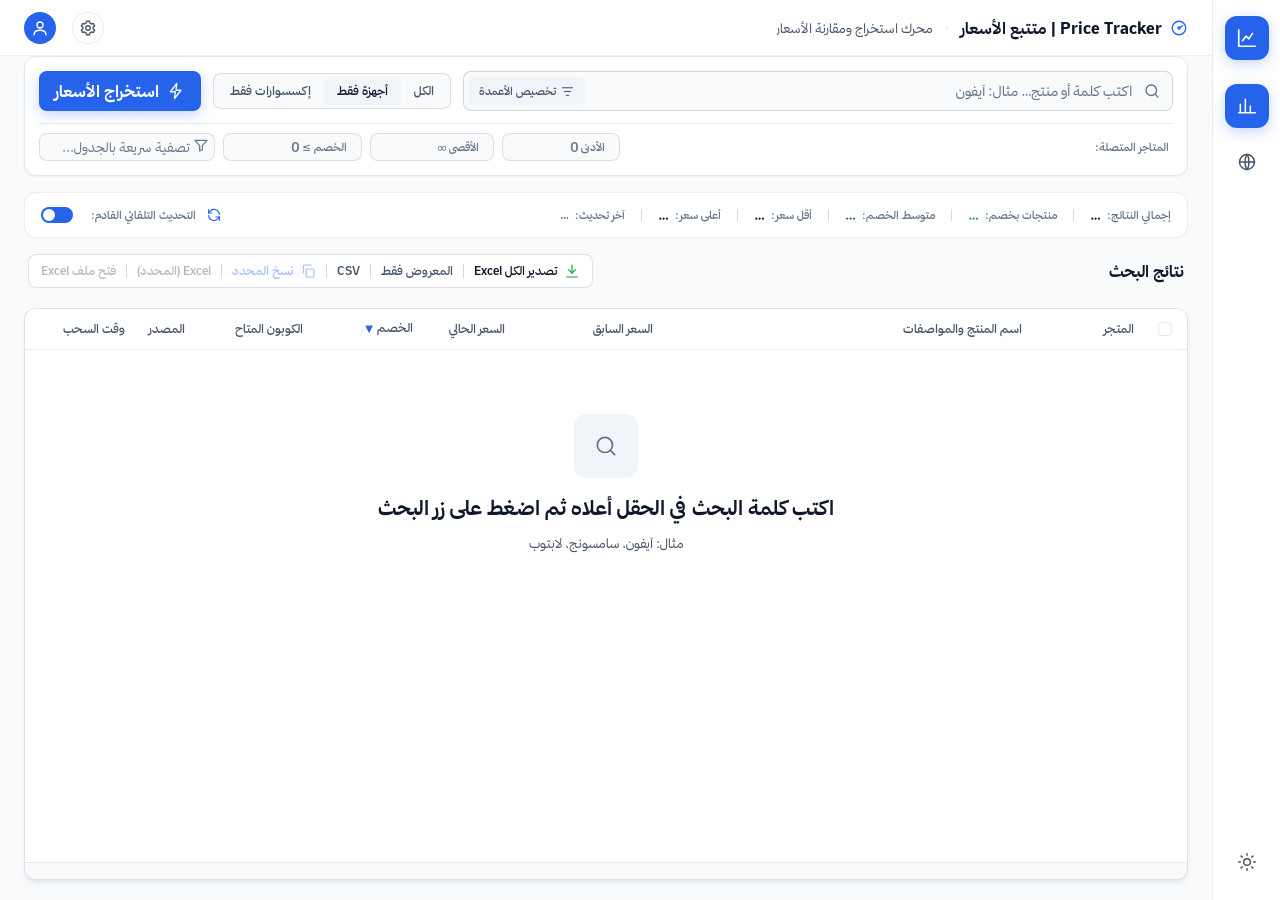
==== ui/index.html @ 2bbfc393 "Move theme toggle to rail bottom, show current theme icon" ====
<!DOCTYPE html>
<html lang="ar" dir="rtl" data-theme="light">
<head>
<meta charset="utf-8">
<meta name="viewport" content="width=device-width, initial-scale=1">
<title>متتبع الأسعار</title>
<link rel="stylesheet" href="fonts.css">
<link rel="stylesheet" href="styles.css">
<link rel="stylesheet" href="animations.css">
<script>
/* Pre-paint theme: the saved choice lands before the first frame so the
   window never flashes the other theme on launch. */
try {
  var t = localStorage.getItem("pt-theme");
  if (t === "dark" || t === "light")
    document.documentElement.setAttribute("data-theme", t);
  var a = localStorage.getItem("pt-appearance");
  if (a) document.documentElement.setAttribute("data-appearance", a);
  var fs = localStorage.getItem("pt-font-scale");
  if (fs) document.documentElement.setAttribute("data-font-scale", fs);
} catch (e) {}
</script>
</head>
<body>
<div id="app">

  <!-- ===================================================================
       Aside rail — w-[68px] fixed right, mirrors the reference shell
       =================================================================== -->
  <aside id="rail" aria-label="التنقل">
    <div class="rail-top">
      <div class="rail-logo" title="متتبع الأسعار">
        <svg viewBox="0 0 24 24" fill="none" stroke="currentColor" stroke-width="1.8" stroke-linecap="round" stroke-linejoin="round"><path d="M3 3v18h18"/><path d="M7 15l4-5 3 3 4-6"/></svg>
      </div>
      <nav class="rail-nav">
        <button class="rail-btn hover-pop active" data-page="search" title="جدول الأسعار المباشر" aria-label="جدول الأسعار المباشر">
          <svg viewBox="0 0 24 24" fill="none" stroke="currentColor" stroke-width="1.8" stroke-linecap="round"><path d="M4 20V10M10 20V4M16 20v-8M22 20H2"/></svg>
        </button>
        <button class="rail-btn hover-pop" data-page="sites" title="مصادر البيانات" aria-label="مصادر البيانات">
          <svg viewBox="0 0 24 24" fill="none" stroke="currentColor" stroke-width="1.8" stroke-linecap="round" stroke-linejoin="round"><circle cx="12" cy="12" r="9"/><path d="M3 12h18M12 3c3 3.5 3 14.5 0 18M12 3c-3 3.5-3 14.5 0 18"/></svg>
        </button>
      </nav>
    </div>
    <div class="rail-bottom">
      <button id="updateRailBtn" class="rail-btn rail-update hidden" title="في نسخة جديدة، اضغط للتحديث" aria-label="تحديث البرنامج">
        <svg viewBox="0 0 24 24" fill="none" stroke="currentColor" stroke-width="1.8" stroke-linecap="round" stroke-linejoin="round"><path d="M21 12a9 9 0 1 1-2.64-6.36"/><path d="M21 3v6h-6"/></svg>
        <span class="rail-update-dot" aria-hidden="true"></span>
      </button>
      <button id="themeBtn" class="rail-btn" title="التبديل إلى الوضع الداكن" aria-label="تبديل المظهر">
        <svg id="themeIconMoon" class="hidden" viewBox="0 0 24 24" fill="none" stroke="currentColor" stroke-width="1.8" stroke-linecap="round" stroke-linejoin="round"><path d="M21 12.8A9 9 0 1 1 11.2 3a7 7 0 0 0 9.8 9.8z"/></svg>
        <svg id="themeIconSun" viewBox="0 0 24 24" fill="none" stroke="currentColor" stroke-width="1.8" stroke-linecap="round"><circle cx="12" cy="12" r="4"/><path d="M12 2v2M12 20v2M4.9 4.9l1.4 1.4M17.7 17.7l1.4 1.4M2 12h2M20 12h2M4.9 19.1l1.4-1.4M17.7 6.3l1.4-1.4"/></svg>
      </button>
    </div>
  </aside>

  <div id="center">

    <!-- =================================================================
         Fixed header — h-14, brand left, engine pill + avatar right
         ================================================================= -->
    <header id="topbar">
      <div class="brand">
        <div class="brand-txt">
          <svg viewBox="0 0 24 24" fill="none" stroke="currentColor" stroke-width="1.8" stroke-linecap="round" stroke-linejoin="round"><circle cx="12" cy="12" r="9"/><path d="M12 12l5-3"/><circle cx="12" cy="12" r="1.5"/></svg>
          <strong>Price Tracker | متتبع الأسعار</strong>
        </div>
        <span class="brand-sep">•</span>
        <span class="brand-sub">محرك استخراج ومقارنة الأسعار</span>
      </div>
      <div class="topbar-right">
        <div class="topbar-settings-wrap">
          <button id="settingsTopBtn" class="theme-btn" title="الإعدادات" aria-label="الإعدادات" aria-haspopup="true" aria-expanded="false">
            <svg viewBox="0 0 24 24" fill="none" stroke="currentColor" stroke-width="1.8" stroke-linecap="round" stroke-linejoin="round"><circle cx="12" cy="12" r="3"/><path d="M19 12a7 7 0 0 0-.1-1.2l2-1.6-2-3.4-2.4 1a7 7 0 0 0-2-1.2L14 3h-4l-.5 2.6a7 7 0 0 0-2 1.2l-2.4-1-2 3.4 2 1.6A7 7 0 0 0 5 12c0 .4 0 .8.1 1.2l-2 1.6 2 3.4 2.4-1a7 7 0 0 0 2 1.2L10 21h4l.5-2.6a7 7 0 0 0 2-1.2l2.4 1 2-3.4-2-1.6c.06-.4.1-.8.1-1.2z"/></svg>
          </button>
        </div>
        <div class="avatar" title="حساب المستخدم" aria-hidden="true">
          <svg viewBox="0 0 24 24" fill="none" stroke="currentColor" stroke-width="1.8" stroke-linecap="round" stroke-linejoin="round"><circle cx="12" cy="8" r="4"/><path d="M4 21c0-4 3.6-6 8-6s8 2 8 6"/></svg>
        </div>
      </div>
    </header>

    <!-- ================= PAGE: search / results ================= -->
    <section id="page-search" class="page active">
      <div class="page-inner">

        <!-- ---- Extraction & filter surface ---- -->
        <section class="extract rise rise-1" aria-label="البحث والفلاتر">
          <div class="extract-row">
            <div class="search-bar">
              <span class="search-icon">
                <svg viewBox="0 0 24 24" fill="none" stroke="currentColor" stroke-width="1.8" stroke-linecap="round"><circle cx="11" cy="11" r="7"/><path d="M20 20l-3.5-3.5"/></svg>
              </span>
              <input id="q" type="text" placeholder="اكتب كلمة أو منتج… مثال: آيفون" autocomplete="off" aria-label="كلمة البحث">
              <div class="search-inset">
                <div class="colmenu-wrap">
                  <button id="colBtn" class="search-inset-btn">
                    <svg viewBox="0 0 24 24" fill="none" stroke="currentColor" stroke-width="1.8" stroke-linecap="round" stroke-linejoin="round"><path d="M4 6h16M7 12h10M10 18h4"/></svg>
                    <span>تخصيص الأعمدة</span>
                  </button>
                  <div id="colMenu" class="hidden"></div>
                </div>
              </div>
            </div>

            <!-- Order follows the reference: الكل, then the device default,
                 then accessories. renderKind() moves .active to the saved one. -->
            <div class="segmented" id="kindSeg" role="group" aria-label="النوع">
              <button data-kind="الكل" class="pill-lift">الكل</button>
              <button data-kind="أجهزة فقط" class="pill-lift active">أجهزة فقط</button>
              <button data-kind="إكسسوارات فقط" class="pill-lift">إكسسوارات فقط</button>
            </div>

            <button id="searchBtn" class="btn-primary">
              <svg viewBox="0 0 24 24" fill="none" stroke="currentColor" stroke-width="1.8" stroke-linecap="round" stroke-linejoin="round"><path d="M13 2L4.5 13H11l-1 9 8.5-11H12l1-9z"/></svg>
              <span>استخراج الأسعار</span>
            </button>
          </div>

          <div class="extract-sub">
            <div class="sub-group">
              <span class="sub-label">المتاجر المتصلة:</span>
              <div id="siteChips" class="chips" aria-label="فلتر المواقع"></div>
            </div>
            <div class="sub-group">
              <label class="bound" title="أقل سعر">
                <span>الأدنى</span>
                <input id="fMin" type="text" inputmode="numeric" placeholder="0" aria-label="أقل سعر">
              </label>
              <label class="bound" title="أعلى سعر">
                <span>الأقصى</span>
                <input id="fMax" type="text" inputmode="numeric" placeholder="∞" aria-label="أعلى سعر">
              </label>
              <label class="bound" title="أقل خصم %">
                <span>الخصم ≥</span>
                <input id="fDisc" type="text" inputmode="numeric" placeholder="0" aria-label="أقل خصم">
              </label>
              <div class="mini-search">
                <input id="liveFilter" type="text" placeholder="تصفية سريعة بالجدول..." aria-label="تصفية سريعة بالجدول">
                <svg viewBox="0 0 24 24" fill="none" stroke="currentColor" stroke-width="1.8" stroke-linecap="round" stroke-linejoin="round"><path d="M3 5h18l-7 8v6l-4 2v-8z"/></svg>
              </div>
            </div>
          </div>
        </section>

        <!-- ---- Summary metric ribbon ---- -->
        <section class="ribbon rise rise-2" id="statCards" aria-label="ملخص النتائج">
          <div class="ribbon-metrics">
            <div class="metric"><span class="k">إجمالي النتائج:</span><span class="v" id="statTotal">…</span></div>
            <span class="metric-sep"></span>
            <div class="metric"><span class="k">منتجات بخصم:</span><span class="v green" id="statDisc">…</span></div>
            <span class="metric-sep"></span>
            <div class="metric"><span class="k">متوسط الخصم:</span><span class="v green-fixed" id="statAvg">…</span></div>
            <span class="metric-sep"></span>
            <div class="metric"><span class="k">أقل سعر:</span><span class="v" id="statMin">…</span></div>
            <span class="metric-sep"></span>
            <div class="metric"><span class="k">أعلى سعر:</span><span class="v" id="statMax">…</span></div>
            <span class="metric-sep"></span>
            <div class="metric"><span class="k">آخر تحديث:</span><span class="v soft" id="statUpdated">…</span></div>
          </div>
          <div class="ribbon-sync">
            <div class="sync-group">
              <button id="refreshNowBtn" class="sync-btn" type="button" title="تحديث فوري" aria-label="تحديث فوري">
                <svg class="sync-rotate" viewBox="0 0 24 24" fill="none" stroke="currentColor" stroke-width="1.8" stroke-linecap="round" stroke-linejoin="round"><path d="M20 11a8 8 0 0 0-14-4.5L4 9"/><path d="M4 4v5h5"/><path d="M4 13a8 8 0 0 0 14 4.5L20 15"/><path d="M20 20v-5h-5"/></svg>
              </button>
              <span class="k">التحديث التلقائي القادم:</span>
              <span class="v" id="countdown"></span>
            </div>
            <label class="switch">
              <input type="checkbox" id="autoChk" checked>
              <span class="knob"></span>
            </label>
          </div>
        </section>

        <!-- ---- Table toolbar ---- -->
        <section class="toolbar rise rise-3">
          <div class="toolbar-left">
            <h2 id="sectionTitle">نتائج البحث</h2>
            <span id="liveBadge" class="pill pill-live hidden">
              <span class="dot-wrap"><span class="dot ok"></span><span class="ping-ring" aria-hidden="true"></span></span>محدّث لحظياً
            </span>
            <span id="selCount"></span>
            <span id="rowCount"></span>
          </div>
          <div class="toolbar-right">
            <span id="summary" class="summary"></span>
            <div class="btn-group" role="group" aria-label="التصدير">
              <button id="expAllBtn" class="on">
                <svg viewBox="0 0 24 24" fill="none" stroke="currentColor" stroke-width="1.8" stroke-linecap="round" stroke-linejoin="round" style="color:var(--secondary)"><path d="M12 3v12"/><path d="M7 10l5 5 5-5"/><path d="M4 21h16"/></svg>
                <span>تصدير الكل Excel</span>
              </button>
              <span class="sep"></span>
              <button id="expViewBtn">المعروض فقط</button>
              <span class="sep"></span>
              <button id="expCsvBtn">CSV</button>
              <span class="sep"></span>
              <button id="copySelBtn" class="accent" disabled>
                <svg viewBox="0 0 24 24" fill="none" stroke="currentColor" stroke-width="1.8" stroke-linecap="round" stroke-linejoin="round"><rect x="9" y="9" width="12" height="12" rx="2"/><path d="M5 15V5a2 2 0 0 1 2-2h10"/></svg>
                <span>نسخ المحدد</span>
              </button>
              <span class="sep"></span>
              <button id="expSelBtn" disabled>Excel (المحدد)</button>
              <span class="sep"></span>
              <button id="openBtn" disabled>فتح ملف Excel</button>
            </div>
          </div>
        </section>

        <!-- ---- The sticky data table ---- -->
          <!-- mb-3 on the sections above is the reference's own rhythm -->
        <div class="table-card rise rise-4">
          <div class="table-wrap">
            <table id="grid" aria-label="نتائج الأسعار">
              <thead><tr id="headRow"></tr></thead>
              <tbody id="tbody"></tbody>
            </table>
            <div id="empty" class="empty">
              <span class="empty-mark float-subtle">
                <svg viewBox="0 0 24 24" fill="none" stroke="currentColor" stroke-width="1.6" stroke-linecap="round" stroke-linejoin="round"><circle cx="11" cy="11" r="7"/><path d="M20 20l-3.5-3.5"/></svg>
              </span>
              <h3>اكتب كلمة البحث في الحقل أعلاه ثم اضغط على زر البحث</h3>
              <p>مثال: آيفون، سامسونج، لابتوب</p>
            </div>
            <div id="noMatch" class="empty hidden">
              <span class="empty-mark float-subtle">
                <svg viewBox="0 0 24 24" fill="none" stroke="currentColor" stroke-width="1.6" stroke-linecap="round" stroke-linejoin="round"><path d="M12 8v5"/><path d="M12 16.5v.5"/><circle cx="12" cy="12" r="9"/></svg>
              </span>
              <h3>لا توجد نتائج ضمن هذا الفلتر</h3>
              <p id="noMatchWhy">يُرجى رفع الحد الأدنى للسعر أو إزالة الفلتر</p>
              <button id="resetFiltersBtn" class="btn-outline">إلغاء الفلتر</button>
            </div>
          </div>

          <!-- All matching rows are drawn at once; this bar scrolls with the
               table and only reports how many are on screen. -->
          <div class="table-foot">
            <span class="foot-k" id="rowTotal"></span>
          </div>
        </div>
      </div>
    </section>

    <!-- ================= PAGE: sources ================= -->
    <section id="page-sites" class="page">
      <div class="page-inner">
        <div>
          <h1 class="page-title">
            <svg viewBox="0 0 24 24" fill="none" stroke="currentColor" stroke-width="1.8" stroke-linecap="round" stroke-linejoin="round"><circle cx="12" cy="12" r="9"/><path d="M3 12h18M12 3c3 3.5 3 14.5 0 18M12 3c-3 3.5-3 14.5 0 18"/></svg>
            مصادر البيانات
          </h1>
          <p class="page-intro">يمكن تفعيل أي موقع أو تعطيله من هنا دون الحاجة إلى تعديل ملف sites.json.</p>
        </div>

        <div class="kpi-grid" id="siteStats" aria-label="حالة المصادر"></div>

        <section class="extract">
          <div class="sites-search">
            <div class="mini-search">
              <input id="siteSearch" type="text" placeholder="ابحث عن متجر…" aria-label="البحث في المصادر">
              <svg viewBox="0 0 24 24" fill="none" stroke="currentColor" stroke-width="1.8" stroke-linecap="round" stroke-linejoin="round"><circle cx="11" cy="11" r="7"/><path d="M20 20l-3.5-3.5"/></svg>
            </div>
            <button id="sitesRefreshBtn" class="btn-outline sm">تحديث الحالة</button>
          </div>

          <div class="table-card rise rise-3">
            <div class="table-wrap slim">
              <table id="sitesTable" aria-label="مصادر البيانات">
                <thead><tr id="sitesHead"></tr></thead>
                <tbody id="sitesBody"></tbody>
              </table>
            </div>
          </div>
        </section>
      </div>
    </section>

        <!-- settings moved to topbar glass menu -->


  </div>
</div>
<div id="settingsFloat">
<div id="settingsMenu" class="glass-menu hidden" role="menu" aria-label="قائمة الإعدادات">
            <button class="glass-menu-btn" data-panel="panel-filters" role="menuitem">
              <svg viewBox="0 0 24 24" fill="none" stroke="currentColor" stroke-width="1.8" stroke-linecap="round" stroke-linejoin="round"><path d="M3 4h18l-7 8v6l-4 2v-8z"/></svg>
              <span>فلترة النتائج</span>
            </button>
            <button class="glass-menu-btn" data-panel="panel-refresh" role="menuitem">
              <svg viewBox="0 0 24 24" fill="none" stroke="currentColor" stroke-width="1.8" stroke-linecap="round" stroke-linejoin="round"><path d="M20 11a8 8 0 0 0-14-4.5L4 9"/><path d="M4 4v5h5"/><path d="M4 13a8 8 0 0 0 14 4.5L20 15"/><path d="M20 20v-5h-5"/></svg>
              <span>التحديث التلقائي</span>
            </button>
            <button class="glass-menu-btn" data-panel="panel-update" role="menuitem">
              <svg viewBox="0 0 24 24" fill="none" stroke="currentColor" stroke-width="1.8" stroke-linecap="round" stroke-linejoin="round"><path d="M21 12a9 9 0 1 1-2.64-6.36"/><path d="M21 3v6h-6"/></svg>
              <span>تحديث البرنامج</span>
            </button>
            <button class="glass-menu-btn" data-panel="panel-appearance" role="menuitem">
              <svg viewBox="0 0 24 24" fill="none" stroke="currentColor" stroke-width="1.8" stroke-linecap="round" stroke-linejoin="round"><circle cx="12" cy="12" r="9"/><path d="M12 3v3M12 18v3M3 12h3M18 12h3M5.6 5.6l2.1 2.1M16.3 16.3l2.1 2.1M5.6 18.4l2.1-2.1M16.3 7.7l2.1-2.1"/></svg>
              <span>المظهر</span>
            </button>
            <div class="glass-menu-foot">
              <button id="saveAdvBtn" class="btn-primary">
                <svg viewBox="0 0 24 24" fill="none" stroke="currentColor" stroke-width="1.8" stroke-linecap="round" stroke-linejoin="round"><path d="M20 6L9 17l-5-5"/></svg>
                <span>حفظ الإعدادات</span>
              </button>
              <span class="glass-saved">آخر حفظ: <span id="settingsSavedAt">…</span></span>
            </div>
          </div>
          <div id="settingsPanels">
            <div class="glass-panel hidden" id="panel-filters" role="dialog" aria-label="فلترة النتائج">
              <div class="glass-panel-head">
                <span class="glass-panel-icon"><svg viewBox="0 0 24 24" fill="none" stroke="currentColor" stroke-width="1.8" stroke-linecap="round" stroke-linejoin="round"><path d="M3 4h18l-7 8v6l-4 2v-8z"/></svg></span>
                <div><h3>فلترة النتائج والاستبعاد</h3><p>الكلمات المستبعدة والحد الأدنى للسعر.</p></div>
              </div>
              <div class="field">
                <div class="field-head">
                  <label class="field-label" for="exclAdd">الكلمات المستبعدة</label>
                  <button id="exclClearBtn" class="link-btn" type="button">إعادة ضبط</button>
                </div>
                <div class="tag-input-row">
                  <div class="input-icon-wrap">
                    <span class="input-icon"><svg viewBox="0 0 24 24" fill="none" stroke="currentColor" stroke-width="1.8" stroke-linecap="round" stroke-linejoin="round"><circle cx="12" cy="12" r="9"/><path d="M5.6 5.6l12.8 12.8"/></svg></span>
                    <input id="exclAdd" type="text" class="input has-icon-end" placeholder="كلمة للاستبعاد واضغط Enter…" aria-label="إضافة كلمة مستبعدة">
                  </div>
                  <button id="exclAddBtn" class="btn-outline add-btn" type="button">
                    <svg viewBox="0 0 24 24" fill="none" stroke="currentColor" stroke-width="1.8" stroke-linecap="round" stroke-linejoin="round"><path d="M12 5v14M5 12h14"/></svg>
                    <span>إضافة</span>
                  </button>
                </div>
                <div id="exclChips" class="chips tag-box" aria-label="الكلمات المستبعدة"></div>
                <textarea id="excludeBox" rows="3" dir="rtl" aria-label="كلمات مستبعدة" class="hidden"></textarea>
              </div>
              <div class="field">
                <label class="field-label" for="minBox">الحد الأدنى للسعر</label>
                <div class="input-icon-wrap">
                  <input id="minBox" type="text" inputmode="numeric" class="input has-suffix mono" placeholder="مثال: 15000" aria-label="أقل سعر يدوي">
                  <span class="input-suffix" aria-hidden="true">ج.م</span>
                </div>
                <span class="field-hint">تجاهل المنتجات الأقل من هذا السعر.</span>
              </div>
            </div>
            <div class="glass-panel hidden" id="panel-refresh" role="dialog" aria-label="التحديث التلقائي">
              <div class="glass-panel-head">
                <span class="glass-panel-icon"><svg viewBox="0 0 24 24" fill="none" stroke="currentColor" stroke-width="1.8" stroke-linecap="round" stroke-linejoin="round"><path d="M20 11a8 8 0 0 0-14-4.5L4 9"/><path d="M4 4v5h5"/><path d="M4 13a8 8 0 0 0 14 4.5L20 15"/><path d="M20 20v-5h-5"/></svg></span>
                <div><h3>التحديث التلقائي</h3><p>وتيرة إعادة سحب الأسعار المباشرة.</p></div>
              </div>
              <div class="segmented wrap pill-lift-group" id="refreshSeg" role="group" aria-label="فترة التحديث">
                <button data-sec="60">كل دقيقة</button>
                <button data-sec="300">كل 5 دقائق</button>
                <button data-sec="600" class="active">كل 10 دقائق</button>
                <button data-sec="900">كل 15 دقيقة</button>
                <button data-sec="1800">كل 30 دقيقة</button>
                <button data-sec="0">يدوي فقط</button>
              </div>
            </div>
            <div class="glass-panel hidden" id="panel-update" role="dialog" aria-label="تحديث البرنامج">
              <div class="glass-panel-head">
                <span class="glass-panel-icon"><svg viewBox="0 0 24 24" fill="none" stroke="currentColor" stroke-width="1.8" stroke-linecap="round" stroke-linejoin="round"><path d="M21 12a9 9 0 1 1-2.64-6.36"/><path d="M21 3v6h-6"/></svg></span>
                <div><h3>تحديث البرنامج</h3><p>التحقق من نسخة أحدث وتثبيتها.</p></div>
              </div>
              <p id="updateVerLine" class="kv">الإصدار المثبّت: …</p>
              <p id="updateStateLine" class="kv">لم يتم الفحص بعد.</p>
              <div class="btn-row">
                <button id="checkUpdateBtn" class="btn-outline">
                  <svg viewBox="0 0 24 24" fill="none" stroke="currentColor" stroke-width="1.8" stroke-linecap="round" stroke-linejoin="round"><path d="M21 12a9 9 0 1 1-2.64-6.36"/><path d="M21 3v6h-6"/></svg>
                  <span id="checkUpdateLabel">البحث عن تحديث</span>
                </button>
                <button id="installUpdateBtn" class="btn-primary hidden">
                  <svg viewBox="0 0 24 24" fill="none" stroke="currentColor" stroke-width="1.8" stroke-linecap="round" stroke-linejoin="round"><path d="M12 3v12"/><path d="M7 11l5 5 5-5"/><path d="M4 20h16"/></svg>
                  <span>تنزيل وتثبيت</span>
                </button>
              </div>
            </div>
            <div class="glass-panel hidden" id="panel-appearance" role="dialog" aria-label="المظهر">
              <div class="glass-panel-head">
                <span class="glass-panel-icon"><svg viewBox="0 0 24 24" fill="none" stroke="currentColor" stroke-width="1.8" stroke-linecap="round" stroke-linejoin="round"><circle cx="12" cy="12" r="9"/><path d="M12 3v3M12 18v3M3 12h3M18 12h3M5.6 5.6l2.1 2.1M16.3 16.3l2.1 2.1M5.6 18.4l2.1-2.1M16.3 7.7l2.1-2.1"/></svg></span>
                <div><h3>المظهر</h3><p>لوحة الألوان وحجم الخط.</p></div>
              </div>
              <div class="field">
                <span class="field-label">لوحة الألوان</span>
                <div id="appearGrid" class="appear-grid"></div>
              </div>
              <div class="field">
                <div class="field-head">
                  <label class="field-label" for="fontScale">حجم الخط</label>
                  <span class="font-slider-val" id="fontScaleVal">متوسط</span>
                </div>
                <div class="font-slider-row">
                  <input id="fontScale" type="range" min="0" max="2" step="1" value="1" aria-label="حجم الخط">
                </div>
              </div>
            </div>
          </div>
</div>
  <div id="toasts" aria-live="polite"></div>
<script src="app.js"></script>
</body>
</html>
---- ui/fonts.css ----
/* Thmanyah Sans only. Weights 300/400/500/700/900. Never 600.
   OTF files are used unmodified, referenced directly. */
@font-face {
  font-family: "Thmanyah Sans";
  src: url("fonts/thmanyahsans-Light.otf") format("opentype");
  font-weight: 300; font-style: normal; font-display: swap;
}
@font-face {
  font-family: "Thmanyah Sans";
  src: url("fonts/thmanyahsans-Regular.otf") format("opentype");
  font-weight: 400; font-style: normal; font-display: swap;
}
@font-face {
  font-family: "Thmanyah Sans";
  src: url("fonts/thmanyahsans-Medium.otf") format("opentype");
  font-weight: 500; font-style: normal; font-display: swap;
}
@font-face {
  font-family: "Thmanyah Sans";
  src: url("fonts/thmanyahsans-Bold.otf") format("opentype");
  font-weight: 700; font-style: normal; font-display: swap;
}
@font-face {
  font-family: "Thmanyah Sans";
  src: url("fonts/thmanyahsans-Black.otf") format("opentype");
  font-weight: 900; font-style: normal; font-display: swap;
}
---- ui/styles.css ----
/* ===========================================================================
   Price Tracker — layout, ported from the Stitch "Price Tracker Dark RTL"
   design system.
   ---------------------------------------------------------------------------
   The class names, element nesting, spacing steps, colours and type scale here
   mirror the reference `code.html` markup one-to-one: same rail, same header,
   same four stacked sections, same table card, same footer, same toast. Where
   the reference uses a Tailwind utility, the matching rule is below under the
   same name, so the port can be checked against the source line by line.

   Three deliberate substitutions, all required by this project:
   1. Typeface is Thmanyah Sans (self-hosted), not IBM Plex / Material Symbols.
      Icons are therefore inline SVG rather than ligature glyphs.
   2. Weight 600 does not exist in Thmanyah Sans; see tokens.css for the map.
   3. No letter-spacing: tracking breaks Arabic letter joining.

   What is deliberately NOT here: every reference feature the program does not
   have — product picker, "add a store", per-store test buttons, proxy/browser
   engine settings, request timeout, Super Deals. Those screens' controls were
   dropped rather than stubbed, because a dead control is worse than no
   control. The pages themselves keep this project's real functions.
   =========================================================================== */

@import url("tokens.css");

/* ===========================================================================
   Base — mirrors the reference @layer base block
   =========================================================================== */
* { box-sizing: border-box; }

html, body {
  margin: 0;
  padding: 0;
  height: 100%;
  background: var(--surface-container-lowest);
  color: var(--on-surface);
  font-family: "Thmanyah Sans", system-ui, -apple-system, sans-serif;
  font-size: var(--fs-body-md-size);
  line-height: var(--fs-body-md-lh);
  letter-spacing: 0;
  -webkit-font-smoothing: antialiased;
  overscroll-behavior: none;
}

#app { min-height: 100vh; background: var(--surface-container-lowest); }

h1, h2, h3, h4 { margin: 0; letter-spacing: 0; }
button { font-family: inherit; }

.muted  { color: var(--outline); }
.spacer { flex: 1 1 auto; }
.hidden { display: none !important; }
.num    { font-variant-numeric: tabular-nums lining-nums; }

/* The reference hides scrollbars entirely on the shell; the data table needs a
   visible affordance, so those are themed instead of removed. */
*::-webkit-scrollbar        { width: 10px; height: 10px; }
*::-webkit-scrollbar-track  { background: transparent; }
*::-webkit-scrollbar-thumb  { background: var(--surface-container-high);
                              border-radius: var(--r-full);
                              border: 3px solid var(--surface-container-lowest); }
*::-webkit-scrollbar-thumb:hover { background: var(--surface-container-highest); }

::selection { background: color-mix(in srgb, var(--primary-container) 22%, transparent); }

:focus-visible { outline: 2px solid var(--primary-container); outline-offset: 2px; }

/* ===========================================================================
   Type roles — verbatim sizes from tokens.css
   =========================================================================== */
.font-headline-xl, .font-headline-lg, .font-headline-md, .font-headline-sm,
.font-body-lg, .font-body-md, .font-body-sm, .font-data-metric,
.font-data-mono, .font-label-md, .font-label-sm { letter-spacing: 0; }

.font-headline-xl { font-size: var(--fs-headline-xl-size); line-height: var(--fs-headline-xl-lh); font-weight: var(--fs-headline-xl-w); }
.font-headline-lg { font-size: var(--fs-headline-lg-size); line-height: var(--fs-headline-lg-lh); font-weight: var(--fs-headline-lg-w); }
.font-headline-md { font-size: var(--fs-headline-md-size); line-height: var(--fs-headline-md-lh); font-weight: var(--fs-headline-md-w); }
.font-headline-sm { font-size: var(--fs-headline-sm-size); line-height: var(--fs-headline-sm-lh); font-weight: var(--fs-headline-sm-w); }
.font-body-lg { font-size: var(--fs-body-lg-size); line-height: var(--fs-body-lg-lh); font-weight: var(--fs-body-lg-w); }
.font-body-md { font-size: var(--fs-body-md-size); line-height: var(--fs-body-md-lh); font-weight: var(--fs-body-md-w); }
.font-body-sm { font-size: var(--fs-body-sm-size); line-height: var(--fs-body-sm-lh); font-weight: var(--fs-body-sm-w); }
.font-data-metric { font-size: var(--fs-data-metric-size); line-height: var(--fs-data-metric-lh); font-weight: var(--fs-data-metric-w); font-variant-numeric: tabular-nums lining-nums; }
.font-data-mono { font-size: var(--fs-data-mono-size); line-height: var(--fs-data-mono-lh); font-weight: var(--fs-data-mono-w); font-variant-numeric: tabular-nums lining-nums; }
.font-label-md { font-size: var(--fs-label-md-size); line-height: var(--fs-label-md-lh); font-weight: var(--fs-label-md-w); }
.font-label-sm { font-size: var(--fs-label-sm-size); line-height: var(--fs-label-sm-lh); font-weight: var(--fs-label-sm-w); }

/* ===========================================================================
   Shell — aside rail + fixed header, as in the reference
   =========================================================================== */
/* `right`/`left` are physical, like the reference's `fixed right-0` and
   `pr-[68px]`. Logical properties here would flip the rail to the wrong edge. */
#rail {
  position: fixed;
  top: 0;
  right: 0;
  height: 100%;
  width: var(--rail-w);
  z-index: 50;
  background: var(--surface-container-low);
  display: flex;
  flex-direction: column;
  align-items: center;
  justify-content: space-between;
  padding: var(--space-lg) 0;
}

.rail-top { display: flex; flex-direction: column; align-items: center; gap: var(--space-xl); width: 100%; }

.rail-logo {
  width: 44px;   /* w-11 */
  height: 44px;
  border-radius: var(--r-xl);
  background: var(--primary-container);
  color: var(--on-primary-container);
  display: flex;
  align-items: center;
  justify-content: center;
  box-shadow: var(--shadow-cta);
  cursor: pointer;
}
.rail-logo svg { width: 22px; height: 22px; }

.rail-nav { display: flex; flex-direction: column; align-items: center; gap: var(--space-md); width: 100%; padding: 0 var(--space-sm); }

.rail-btn {
  width: 44px;
  height: 44px;
  border: 0;
  border-radius: var(--r-xl);
  background: transparent;
  color: var(--on-surface-variant);
  display: flex;
  align-items: center;
  justify-content: center;
  cursor: pointer;
  transition: background-color 150ms, color 150ms;
}
.rail-btn svg { width: 20px; height: 20px; }
.rail-btn:hover { background: var(--surface-container-high); color: var(--on-surface); }
.rail-btn.active {
  background: var(--primary-container);
  color: var(--on-primary-container);
  box-shadow: var(--shadow-cta);
}

.rail-bottom { display: flex; flex-direction: column; align-items: center; gap: var(--space-lg); width: 100%; }

/* Update affordance in the rail. Hidden until the backend confirms a newer
   build exists, so the rail never carries a dead control. Sized like the
   page buttons but flat: it is a notice, not a navigation step. */
.rail-update { position: relative; width: 40px; height: 40px; }
.rail-update svg { width: 20px; height: 20px; }
.rail-update-dot {
  position: absolute;
  top: 6px; right: 6px;
  width: 8px; height: 8px;
  border-radius: var(--r-full);
  background: var(--primary);
  box-shadow: 0 0 0 2px var(--surface-container-low);
  animation: railUpdatePulse 2s ease-in-out infinite;
}
@keyframes railUpdatePulse {
  0%, 100% { opacity: 1; }
  50% { opacity: .35; }
}
@media (prefers-reduced-motion: reduce) {
  .rail-update-dot { animation: none; }
}
.rail-ver {
  font-size: var(--fs-label-sm-size);
  line-height: var(--fs-label-sm-lh);
  font-weight: var(--fs-label-sm-w);
  font-variant-numeric: tabular-nums lining-nums;
  color: var(--on-surface-variant);
}
.rail-pip {
  width: 8px; height: 8px; border-radius: var(--r-full);
  background: var(--secondary);
  box-shadow: 0 0 0 4px var(--surface-container-low);
}

/* pr-[68px] in the reference: the rail is docked to the physical right, so the
   content is inset from the right. */
#center {
  padding-right: var(--rail-w);
  min-height: 100vh;
  height: 100vh;
  overflow-y: auto;
}

#topbar {
  position: fixed;
  top: 0;
  right: var(--rail-w);
  left: 0;
  height: var(--topbar-h);
  z-index: 40;
  background: var(--lowest-90);
  /* 8px, not 12px: this bar repaints every scroll frame (content moves
     behind it), and the cheaper blur is visually identical over the
     near-opaque background. */
  backdrop-filter: blur(8px);
  display: flex;
  align-items: center;
  justify-content: space-between;
  padding: 0 var(--gutter-desktop);   /* px-6 */
}

#topbar .brand { display: flex; align-items: center; gap: var(--space-md); min-width: 0; }
#topbar .brand-txt { display: flex; align-items: center; gap: var(--space-sm); }
#topbar .brand-txt svg { width: 18px; height: 18px; color: var(--primary); }
#topbar .brand-txt strong {
  font-size: var(--fs-headline-sm-size);
  line-height: var(--fs-headline-sm-lh);
  font-weight: var(--fs-headline-sm-w);
  color: var(--on-surface);
  white-space: nowrap;
}
#topbar .brand-sep { color: var(--outline-variant); font-size: var(--fs-label-md-size); }
#topbar .brand-sub {
  font-size: var(--fs-body-sm-size);
  line-height: var(--fs-body-sm-lh);
  color: var(--on-surface-variant);
  white-space: nowrap;
  overflow: hidden;
  text-overflow: ellipsis;
}

.topbar-right { display: flex; align-items: center; gap: var(--space-lg); }

.engine-pill {
  display: flex;
  align-items: center;
  gap: var(--space-sm);
  padding: var(--space-xs) var(--space-md);
  border-radius: var(--r-full);
  background: var(--surface-container-low);
}
.engine-pill .dot { width: 8px; height: 8px; border-radius: var(--r-full); }
.engine-pill span:last-child {
  font-size: var(--fs-label-sm-size);
  line-height: var(--fs-label-sm-lh);
  font-weight: var(--fs-label-sm-w);
  font-variant-numeric: tabular-nums lining-nums;
  color: var(--on-surface-variant);
  white-space: nowrap;
}

.avatar {
  width: 32px; height: 32px;
  border-radius: var(--r-full);
  background: var(--primary);
  color: var(--on-primary);
  display: flex;
  align-items: center;
  justify-content: center;
  flex: 0 0 32px;
}
.avatar svg { width: 18px; height: 18px; }

/* Theme toggle — same 32px circle language as the avatar, quiet by default. */
.theme-btn {
  width: 32px; height: 32px;
  border-radius: var(--r-full);
  background: var(--surface-container-low);
  color: var(--on-surface-variant);
  border: 1px solid var(--outline-20);
  display: flex;
  align-items: center;
  justify-content: center;
  flex: 0 0 32px;
  cursor: pointer;
  padding: 0;
}
.theme-btn:hover { background: var(--surface-container-high); color: var(--on-surface); }
.theme-btn svg { width: 18px; height: 18px; }

/* Light theme needs real hairlines where dark blends into itself. */
[data-theme="light"] #topbar { border-bottom: 1px solid var(--outline-20); }
[data-theme="light"] #rail { border-left: 1px solid var(--outline-20); }

/* status dots */
.dot { width: 6px; height: 6px; border-radius: var(--r-full); background: var(--outline); flex: 0 0 auto; display: inline-block; }
.dot.ok, .dot.live { background: var(--secondary); }
.dot.slow, .dot.loading { background: var(--tertiary); }
.dot.failed, .dot.blocked { background: var(--error); }
.dot.idle { background: var(--outline); }
.dot.off { background: var(--surface-container-highest); }
.engine-pill .dot.ok { animation: pulse 1.6s ease-in-out infinite; }

@keyframes pulse { 0%, 100% { opacity: 1; } 50% { opacity: 0.45; } }

/* ===========================================================================
   Pages
   =========================================================================== */
.page { display: none; }
.page.active { display: block; }

.page-inner {
  width: 100%;
  padding-top: var(--topbar-h);
  padding-inline: var(--gutter-desktop);
  padding-bottom: var(--margin-desktop);
  display: flex;
  flex-direction: column;
  gap: var(--space-lg);
  min-height: 100vh;
}

/* Search page is a fixed-viewport layout: the filters stay on top, the data
   card fills what is left, and only the table body scrolls. The card keeps a
   bottom gutter + rounded border above the window edge instead of running
   into the taskbar with a hidden outer scroll. */
#page-search .page-inner {
  height: 100vh;
  max-height: 100vh;
  overflow: hidden;
  padding-bottom: 20px;
}
#page-search .table-card {
  flex: 1 1 auto;
  min-height: 0;
  display: flex;
  flex-direction: column;
}
#page-search .table-wrap {
  flex: 1 1 auto;
  min-height: 0;
  max-height: none;
}
#page-search .table-foot {
  flex: 0 0 auto;
}

.page-title {
  font-size: var(--fs-headline-lg-size);
  line-height: var(--fs-headline-lg-lh);
  font-weight: var(--fs-headline-lg-w);
  color: var(--on-surface);
  display: flex;
  align-items: center;
  gap: var(--space-sm);
}
.page-title svg { width: 20px; height: 20px; color: var(--outline); }
.page-intro {
  font-size: var(--fs-body-md-size);
  line-height: var(--fs-body-md-lh);
  color: var(--on-surface-variant);
  max-width: 48rem;
  margin: 0;
}

.card {
  background: var(--surface-container);
  border: 1px solid var(--outline-30);
  border-radius: var(--r-xl);
  padding: var(--space-lg);
}
.card h3 {
  font-size: var(--fs-headline-sm-size);
  line-height: var(--fs-headline-sm-lh);
  font-weight: var(--fs-headline-sm-w);
  color: var(--on-surface);
  display: flex;
  align-items: center;
  gap: var(--space-sm);
  margin-bottom: var(--space-xs);
}
.card h3 svg { width: 18px; height: 18px; color: var(--outline); }
.card p { margin: 0 0 var(--space-md); font-size: var(--fs-body-sm-size); line-height: var(--fs-body-sm-lh); color: var(--on-surface-variant); }

.btn-row { display: flex; gap: var(--space-sm); flex-wrap: wrap; align-items: center; }

/* ===========================================================================
   Section 1 — extraction surface
   (bg-surface-container border border-outline-variant/30 rounded-xl p-3.5)
   =========================================================================== */
.extract {
  background: var(--surface-container);
  border: 1px solid var(--outline-variant);
  border-radius: var(--r-xl);
  padding: 14px;                      /* p-3.5 */
  box-shadow: var(--shadow-sm);
  /* Lifts the card (and its column menu) above the sticky table header
     (z-20) without reaching the fixed topbar (z-40). Paint order only. */
  position: relative;
  z-index: 30;
}

/* The reference wraps this row in lg:flex-row and stacks below the lg
   breakpoint. Narrow windows therefore get the same stacked arrangement. */
.extract-row { display: flex; flex-direction: column; align-items: stretch; gap: var(--space-md); margin-bottom: var(--space-md); }
.extract-row > * { width: 100%; }
.extract-row .btn-primary { align-self: flex-start; }
@media (min-width: 1024px) {
  /* The reference order is search, then the segmented control, then the CTA,
     laid out as an RTL row so the CTA lands at the far end. */
  .extract-row { flex-direction: row; align-items: center; }
  .extract-row > * { width: auto; }
  .extract-row .search-bar { flex: 1 1 auto; min-width: 0; }
  .extract-row .btn-primary { align-self: auto; }
}

.search-bar { position: relative; }
/* inset-y-0 right-0 pr-3.5 in the reference. */
.search-bar .search-icon {
  position: absolute;
  top: 0;
  bottom: 0;
  right: 0;
  display: flex;
  align-items: center;
  padding-right: 0.875rem;
  pointer-events: none;
  color: var(--outline);
}
.search-bar .search-icon svg { width: 18px; height: 18px; }

#q {
  width: 100%;
  height: 40px;
  background: var(--surface-container-lowest);
  border: 1px solid var(--outline-40);
  border-radius: var(--r-lg);
  /* pr-10 pl-28, physical: the icon sits at the right (40px), and the
     column-menu button nests at the left (112px). */
  padding-right: 40px;
  padding-left: 112px;
  color: var(--on-surface);
  font-family: inherit;
  font-size: var(--fs-body-md-size);
  line-height: var(--fs-body-md-lh);
  transition: border-color 150ms, box-shadow 150ms;
}
#q::placeholder { color: var(--outline); }
#q:focus {
  outline: none;
  border-color: var(--primary-container);
  box-shadow: 0 0 0 1px var(--primary-container);
}

/* the column menu trigger lives inside the field, exactly as the reference */
/* inset-y-1.5 left-1.5 in the reference: the nested button hugs the left. */
.search-inset {
  position: absolute;
  top: 6px;
  bottom: 6px;
  left: 6px;
  display: flex;
  align-items: center;
  gap: 6px;
}
.search-inset-btn {
  height: 28px;
  padding: 0 10px;
  background: var(--surface-container-high);
  border: 0;
  border-radius: var(--r);
  color: var(--on-surface-variant);
  font-family: inherit;
  font-size: var(--fs-label-sm-size);
  line-height: var(--fs-label-sm-lh);
  font-weight: var(--fs-label-sm-w);
  display: flex;
  align-items: center;
  gap: 4px;
  cursor: pointer;
  transition: background-color 150ms;
}
.search-inset-btn svg { width: 15px; height: 15px; }
.search-inset-btn:hover { background: var(--surface-bright); }

.colmenu-wrap { position: relative; }
#colMenu {
  /* Absolute to the trigger wrap, never fixed: fixed coordinates break the
     moment any ancestor carries a transform (the section entrance keeps one
     via fill mode), which reparents the menu and traps it under other
     layers. Absolute anchoring follows the button through scroll and RTL. */
  position: absolute;
  top: calc(100% + 6px);
  inset-inline-end: 0;
  z-index: 60;
  min-width: 200px;
  max-height: 50vh;
  overflow-y: auto;
  padding: var(--space-sm);
  background: var(--surface-container-high);
  border: 1px solid var(--outline-variant);
  border-radius: var(--r-lg);
  box-shadow: var(--shadow-pop);
}
#colMenu label {
  display: flex;
  align-items: center;
  gap: var(--space-sm);
  padding: 7px 10px;
  border-radius: var(--r);
  font-size: var(--fs-body-sm-size);
  color: var(--on-surface);
  cursor: pointer;
}
#colMenu label:hover { background: var(--surface-container-highest); }

/* segmented type selector */
.segmented {
  display: flex;
  align-items: center;
  padding: var(--space-xs);
  background: var(--surface-container-lowest);
  border: 1px solid var(--outline-30);
  border-radius: var(--r-lg);
  flex: 0 0 auto;
  gap: 2px;
}
.segmented button {
  padding: 5px var(--space-md);
  border: 0;
  border-radius: var(--r);
  background: transparent;
  color: var(--on-surface-variant);
  font-family: inherit;
  font-size: var(--fs-label-md-size);
  line-height: var(--fs-label-md-lh);
  font-weight: var(--fs-label-md-w);
  cursor: pointer;
  white-space: nowrap;
  transition: background-color 150ms, color 150ms;
}
.segmented button:hover { color: var(--on-surface); }
.segmented button.active {
  background: var(--surface-container-high);
  color: var(--on-surface);
  box-shadow: var(--shadow-sm);
}
.segmented.wrap { flex-wrap: wrap; }

/* primary CTA */
.btn-primary {
  height: 40px;
  padding: 0 var(--space-lg);
  background: var(--primary-container);
  border: 0;
  border-radius: var(--r-lg);
  color: var(--on-primary);
  font-family: inherit;
  font-size: var(--fs-headline-sm-size);
  line-height: var(--fs-headline-sm-lh);
  font-weight: var(--fs-headline-sm-w);
  display: inline-flex;
  align-items: center;
  justify-content: center;
  gap: var(--space-sm);
  box-shadow: var(--shadow-cta);
  cursor: pointer;
  flex: 0 0 auto;
  transition: background-color 150ms, box-shadow 150ms;
}
.btn-primary svg { width: 18px; height: 18px; }
.btn-primary:hover:not(:disabled) {
  background: var(--inverse-primary);
  box-shadow: var(--shadow-cta-hov);
}
.btn-primary:disabled { opacity: 0.45; cursor: default; box-shadow: none; }

/* row two: telemetry row (justify-between, top hairline) */
.extract-sub {
  display: flex;
  flex-wrap: wrap;
  align-items: center;
  justify-content: space-between;
  gap: var(--space-md);
  padding-top: 0.625rem;             /* pt-2.5 */
  border-top: 1px solid var(--outline-20);
}
.sub-group { display: flex; flex-wrap: wrap; align-items: center; gap: var(--space-sm); }
.sub-label {
  font-size: var(--fs-label-sm-size);
  line-height: var(--fs-label-sm-lh);
  font-weight: var(--fs-label-sm-w);
  color: var(--outline);
  margin-right: var(--space-xs);      /* ml-1 in the reference */
}

/* source telemetry pills */
.chips { display: flex; flex-wrap: wrap; align-items: center; gap: var(--space-sm); }
.chip {
  display: flex;
  align-items: center;
  gap: var(--space-sm);
  padding: var(--space-xs) 10px;
  background: var(--surface-container-lowest);
  border: 1px solid var(--outline-30);
  border-radius: var(--r-full);
  color: var(--on-surface);
  font-family: inherit;
  cursor: pointer;
  white-space: nowrap;
  transition: border-color 150ms;
}
.chip:hover:not(:disabled) { border-color: var(--outline-60); }
.chip .dot { width: 6px; height: 6px; }
.chip .chip-name { font-size: var(--fs-label-md-size); line-height: var(--fs-label-md-lh); font-weight: var(--fs-label-md-w); }
.chip .meta {
  font-size: var(--fs-label-sm-size);
  line-height: var(--fs-label-sm-lh);
  font-weight: var(--fs-label-sm-w);
  font-variant-numeric: tabular-nums lining-nums;
  color: var(--on-surface-variant);
}
.chip .meta-dim { color: var(--outline); }
.chip.off { opacity: 0.45; }
.chip:disabled { cursor: default; opacity: 0.4; }

/* numeric bounds + quick filter */
.bound {
  display: flex;
  align-items: center;
  height: 28px;                       /* h-7 */
  padding: 0 10px;                    /* px-2.5 */
  background: var(--surface-container-lowest);
  border: 1px solid var(--outline-30);
  border-radius: var(--r-lg);
}
.bound span {
  font-size: var(--fs-label-sm-size);
  line-height: var(--fs-label-sm-lh);
  font-weight: var(--fs-label-sm-w);
  color: var(--outline);
  margin-right: 4px;                  /* ml-1 in the reference */
}
.bound input {
  width: 68px;
  border: 0;
  background: transparent;
  color: var(--on-surface);
  font-family: inherit;
  font-size: var(--fs-body-sm-size);
  line-height: var(--fs-body-sm-lh);
  font-weight: var(--fs-data-mono-w);
  font-variant-numeric: tabular-nums lining-nums;
  outline: none;
}
.bound input::placeholder { color: var(--outline); }
.bound.has-value input { color: var(--secondary); }

.mini-search { position: relative; }
.mini-search input {
  height: 28px;
  width: 176px;                       /* w-44 */
  padding-right: 1.75rem;             /* pr-7: clears the funnel icon */
  padding-left: 0.5rem;
  background: var(--surface-container-lowest);
  border: 1px solid var(--outline-30);
  border-radius: var(--r-lg);
  color: var(--on-surface);
  font-family: inherit;
  font-size: var(--fs-body-sm-size);
  line-height: var(--fs-body-sm-lh);
  outline: none;
}
.mini-search input::placeholder { color: var(--outline); }
.mini-search input:focus { outline: none; border-color: var(--primary-container); }
/* absolute right-1.5 top-1: the funnel sits at the right of the input. */
.mini-search svg {
  position: absolute;
  right: 6px;
  top: 4px;
  width: 16px; height: 16px;
  color: var(--outline);
  pointer-events: none;
}

/* secondary / outline button */
.btn-outline {
  height: 38px;
  padding: 0 var(--space-md);
  display: inline-flex;
  align-items: center;
  justify-content: center;
  gap: 6px;
  background: var(--surface-container-high);
  border: 0;
  border-radius: var(--r-lg);
  color: var(--on-surface);
  font-family: inherit;
  font-size: var(--fs-label-md-size);
  line-height: var(--fs-label-md-lh);
  font-weight: var(--fs-label-md-w);
  cursor: pointer;
  white-space: nowrap;
  transition: background-color 150ms;
}
.btn-outline svg { width: 16px; height: 16px; }
.btn-outline:hover:not(:disabled) { background: var(--surface-container-highest); }
.btn-outline:disabled { opacity: 0.4; cursor: default; }

.btn-outline.sm { height: 32px; padding: 0 var(--space-md); }

.btn-ghost {
  height: 32px;
  padding: 0 10px;
  display: inline-flex;
  align-items: center;
  gap: 6px;
  background: transparent;
  border: 1px solid var(--outline-30);
  border-radius: var(--r-lg);
  color: var(--on-surface-variant);
  font-family: inherit;
  font-size: var(--fs-label-md-size);
  line-height: var(--fs-label-md-lh);
  font-weight: var(--fs-label-md-w);
  cursor: pointer;
  white-space: nowrap;
  transition: background-color 150ms, border-color 150ms, color 150ms;
}
.btn-ghost svg { width: 16px; height: 16px; }
.btn-ghost:hover:not(:disabled) {
  background: var(--surface-container);
  border-color: var(--outline-60);
  color: var(--on-surface);
}
.btn-ghost:disabled { opacity: 0.4; cursor: default; }

/* ===========================================================================
   Section 2 — summary metric ribbon
   =========================================================================== */
.ribbon {
  display: flex;
  flex-wrap: wrap;
  align-items: center;
  justify-content: space-between;
  row-gap: var(--space-sm);
  padding: 10px 16px;                   /* py-2.5 px-4 */
  background: var(--surface-container-low);
  border: 1px solid var(--outline-20);
  border-radius: var(--r-xl);
  color: var(--on-surface-variant);
}
.ribbon-metrics {
  display: flex;
  align-items: center;
  gap: var(--space-lg);                /* gap-5 */
  overflow-x: auto;
  white-space: nowrap;
  padding: 2px 0;
  scrollbar-width: none;
}
.ribbon-metrics::-webkit-scrollbar { display: none; }
.metric { display: flex; align-items: center; gap: 6px; }
.metric .k {
  font-size: var(--fs-label-sm-size);
  line-height: var(--fs-label-sm-lh);
  font-weight: var(--fs-label-sm-w);
  color: var(--outline);
}
.metric .v {
  font-size: var(--fs-body-sm-size);
  line-height: var(--fs-body-sm-lh);
  font-weight: 700;
  font-variant-numeric: tabular-nums lining-nums;
  color: var(--on-surface);
}
.metric .v.green { color: var(--secondary); }
.metric .v.green-fixed { color: var(--secondary-fixed); }
.metric .v.soft { font-size: var(--fs-label-sm-size); line-height: var(--fs-label-sm-lh); font-weight: var(--fs-label-sm-w); color: var(--on-surface-variant); }
.metric-sep { width: 1px; height: 12px; background: var(--outline-40); flex: 0 0 auto; }
.foot-k.right { margin-right: var(--space-sm); }

.ribbon-sync { display: flex; align-items: center; gap: var(--space-md); flex: 0 0 auto; }
.sync-group { display: flex; align-items: center; gap: 6px; }
.sync-btn {
  background: transparent;
  border: 0;
  padding: 4px;
  border-radius: 8px;
  cursor: pointer;
  display: inline-flex;
  align-items: center;
  justify-content: center;
  color: var(--primary);
}
.sync-btn:hover { background: var(--surface-container-high); }
.sync-btn svg { width: 16px; height: 16px; }
.sync-btn.spinning svg { animation: sync-spin 1s linear infinite; }
@keyframes sync-spin { to { transform: rotate(360deg); } }
@media (prefers-reduced-motion: reduce) {
  .sync-btn.spinning svg { animation: none; }
}
.sync-group .k {
  font-size: var(--fs-label-sm-size);
  line-height: var(--fs-label-sm-lh);
  font-weight: var(--fs-label-sm-w);
  color: var(--outline);
}
.sync-group .v {
  font-size: var(--fs-body-sm-size);
  line-height: var(--fs-body-sm-lh);
  font-weight: var(--fs-data-mono-w);
  font-variant-numeric: tabular-nums lining-nums;
  color: var(--primary);
}

/* toggle: w-8 h-4 track, 12px knob travelling left in RTL when on */
.switch { position: relative; display: inline-flex; cursor: pointer; }
.switch input { position: absolute; inset: 0; opacity: 0; margin: 0; cursor: pointer; }
.switch .knob {
  width: 32px; height: 16px;
  border-radius: var(--r-full);
  background: var(--primary-container);
  padding: 2px;
  display: flex;
  align-items: center;
  transition: background-color 150ms;
}
.switch .knob::after {
  content: "";
  width: 12px; height: 12px;
  border-radius: var(--r-full);
  background: var(--on-primary-container);
  display: block;
  transition: transform 150ms, background-color 150ms;
}
.switch input:checked + .knob::after { transform: translateX(-16px); }
.switch input:not(:checked) + .knob { background: var(--surface-container-highest); }
.switch input:not(:checked) + .knob::after { background: var(--outline); }
.switch input:focus-visible + .knob { outline: 2px solid var(--primary-container); outline-offset: 2px; }

/* ===========================================================================
   Section 3 — table toolbar + joined export group
   =========================================================================== */
.toolbar {
  display: flex;
  flex-wrap: wrap;
  align-items: center;
  justify-content: space-between;
  gap: var(--space-md);
  padding: 0 var(--space-xs);          /* px-1 */
  margin-bottom: var(--space-xs);
}
.toolbar-left  { display: flex; align-items: center; gap: var(--space-sm); min-width: 0; }
.toolbar-right { display: flex; align-items: center; gap: var(--space-sm); flex-wrap: wrap; }

#sectionTitle {
  font-size: var(--fs-headline-sm-size);
  line-height: var(--fs-headline-sm-lh);
  font-weight: var(--fs-headline-sm-w);
  color: var(--on-surface);
  white-space: nowrap;
}

.pill {
  display: inline-flex;
  align-items: center;
  gap: 4px;
  padding: 2px var(--space-sm);
  border-radius: var(--r-full);
  font-size: var(--fs-label-sm-size);
  line-height: var(--fs-label-sm-lh);
  font-weight: var(--fs-label-sm-w);
  white-space: nowrap;
}
.pill-live {
  background: var(--surface-container-high);
  border: 1px solid var(--outline-30);
  color: var(--secondary);
}
.pill-live .dot { width: 6px; height: 6px; animation: pulse 1.6s ease-in-out infinite; }

#selCount, #rowCount {
  font-size: var(--fs-label-sm-size);
  line-height: var(--fs-label-sm-lh);
  font-weight: var(--fs-label-sm-w);
  font-variant-numeric: tabular-nums lining-nums;
  color: var(--primary);
  background: var(--primary-10);
  padding: 2px var(--space-sm);
  border-radius: var(--r);
}
#rowCount:empty, #selCount:empty { display: none; }

/* inline-flex group divided by 1px rules */
.btn-group {
  display: inline-flex;
  align-items: center;
  padding: 2px;
  background: var(--surface-container);
  border: 1px solid var(--outline-30);
  border-radius: var(--r-lg);
}
.btn-group button {
  height: 28px;
  padding: 0 10px;
  border: 0;
  border-radius: var(--r);
  background: transparent;
  color: var(--on-surface-variant);
  font-family: inherit;
  font-size: var(--fs-label-md-size);
  line-height: var(--fs-label-md-lh);
  font-weight: var(--fs-label-md-w);
  display: inline-flex;
  align-items: center;
  gap: 6px;
  cursor: pointer;
  white-space: nowrap;
  transition: background-color 150ms, color 150ms;
}
.btn-group button svg { width: 16px; height: 16px; }
.btn-group button:hover:not(:disabled) { background: var(--surface-container-high); color: var(--on-surface); }
.btn-group button.on { color: var(--on-surface); }
.btn-group button.accent { color: var(--primary); }
.btn-group button:disabled { opacity: 0.4; cursor: default; }
.btn-group .sep { width: 1px; height: 14px; background: var(--outline-40); flex: 0 0 auto; }

.summary { font-size: var(--fs-label-sm-size); line-height: var(--fs-label-sm-lh); color: var(--outline); }
.summary:empty { display: none; }

/* ===========================================================================
   Section 4 — the sticky data table
   =========================================================================== */
.table-card {
  position: relative;
  background: var(--surface-container);
  border: 1px solid var(--outline-30);
  border-radius: var(--r-xl);
  overflow: hidden;
  box-shadow: var(--shadow-md);
}

/* The whole result set is drawn at once and scrolls here, so this container is
   the scroll surface. It grows to fill the window and gives up the 610px cap
   the reference used for its paginated sample. */
.table-wrap {
  overflow: auto;
  max-height: calc(100vh - 300px);
}

table {
  width: 100%;
  text-align: right;                  /* text-right */
  border-collapse: collapse;
  font-variant-numeric: tabular-nums;
}

thead {
  position: sticky;
  top: 0;
  z-index: 20;
  background: var(--lowest-95);
  backdrop-filter: blur(4px);
  border-bottom: 1px solid var(--outline-30);
  color: var(--on-surface-variant);
  font-size: var(--fs-label-md-size);
  line-height: var(--fs-label-md-lh);
  font-weight: var(--fs-label-md-w);
}
/* The reference header cells are py-2.5 px-3, i.e. 10px vertical, 12px
   horizontal — but the first and last cells narrow to px-2 / pr-4. */
thead th { padding: 10px 12px; text-align: right; white-space: nowrap; font-weight: inherit; }
thead th.w10 { width: 40px; }
thead th.w12 { width: 48px; }
thead th.w28 { width: 112px; }
thead th.w24 { width: 96px; }
thead th.w36 { width: 144px; }
thead th.w14 { width: 56px; }
thead th.min280 { min-width: 280px; }
thead th.center { text-align: center; }
thead th.left { text-align: left; }
/* Headers follow their column, set per column in app.js (COL_ALIGN). Width
   classes are shared by columns with different alignments, so alignment must
   not be keyed off width. */
thead th.sortable { cursor: pointer; user-select: none; }
thead th.sortable:hover { color: var(--on-surface); }
/* The arrow follows the label, i.e. to its left in an RTL cell. */
thead th .arrow { color: var(--primary); font-size: 10px; margin-right: 4px; }

/* py-2 cells plus a 1px divider give the reference its 53px row. The pin keeps
   that rhythm stable for rows whose content is a single short line, which is
   the common case for a price table. */
tbody tr {
  height: 53px;
  border-bottom: 1px solid var(--outline-15);
  transition: background-color 150ms;
}
tbody tr:hover { background: var(--high-40); }
tbody tr.selected {
  background: var(--primary-10);
  /* RTL marker on the leading (right) edge. Verified by pixel probe: a NEGATIVE
     inset x-offset is what leaves the band on the right, because the shadow
     rect is what shifts left. */
  box-shadow: inset -3px 0 0 var(--primary-container);
}
tbody tr.selected:hover { background: var(--primary-15); }

/* The reference cells are py-2 px-3 (8px 12px), with the leading checkbox
   column and the trailing time column narrowed to px-2 (8px). */
tbody td {
  padding: 8px 12px;
  color: var(--on-surface);
  font-size: var(--fs-body-sm-size);
  line-height: var(--fs-body-sm-lh);
  vertical-align: middle;
}
tbody td.c-pick { padding-right: 8px; padding-left: 8px; }
tbody td.c-time { padding-right: 8px; padding-left: 16px; }
tbody td.center { text-align: center; }
tbody td.left   { text-align: left; }
tbody td.num    { font-variant-numeric: tabular-nums lining-nums; }

/* The two price columns are text-left in the reference, like every other column
   in an RTL table: text starts at the right edge of the cell and the figures
   grow leftwards, so the digits line up on their left. The saving line below is
   a flex row with justify-content:flex-end, which puts it hard against the same
   edge. Centring or right-aligning these instead is what makes a column of
   prices look ragged. */
tbody td.c-before,
tbody td.c-after { text-align: left; }
tbody td.c-title { max-width: 420px; overflow: hidden; text-overflow: ellipsis; white-space: nowrap; }
tbody td.c-title[title] { cursor: help; }
tbody td.c-time { color: var(--outline); font-size: var(--fs-label-sm-size); line-height: var(--fs-label-sm-lh); white-space: nowrap; }
tbody td.c-thumb { text-align: center; }
tbody td.c-site, tbody td.c-note { white-space: nowrap; }
tbody td.c-before .was { color: var(--outline); text-decoration: line-through; font-variant-numeric: tabular-nums lining-nums; }
tbody td.c-after { white-space: nowrap; }
tbody td.c-disc { text-align: center; }
tbody td.c-link { text-align: center; }

/* price cell: main over a saving line */
.after-main { font-weight: 700; font-variant-numeric: tabular-nums lining-nums; color: var(--on-surface); }
/* The saving line sits directly under the price, against the same edge. The
   reference uses flex + justify-end, which in an RTL cell resolves to the
   physical left — the side the price's digits align on. */
.after-sub {
  font-size: var(--fs-label-sm-size);
  line-height: var(--fs-label-sm-lh);
  font-weight: var(--fs-label-sm-w);
  font-variant-numeric: tabular-nums lining-nums;
  color: var(--secondary);
  display: flex;
  align-items: center;
  justify-content: flex-end;
  gap: 2px;
}

/* discount pill */
.c-disc { font-weight: 700; font-variant-numeric: tabular-nums lining-nums; }
.c-disc.has {
  display: inline-block;
  padding: 2px 10px;
  border-radius: var(--r-full);
  background: var(--secondary-container-30);
  color: var(--secondary);
  font-size: var(--fs-label-sm-size);
  line-height: var(--fs-label-sm-lh);
}
.c-disc.none { color: var(--outline); font-weight: var(--fs-data-mono-w); }

/* change vs previous run */
.chg-down, .chg-up {
  font-size: var(--fs-label-sm-size);
  line-height: var(--fs-label-sm-lh);
  font-weight: var(--fs-label-sm-w);
  font-variant-numeric: tabular-nums lining-nums;
}
.chg-down { color: var(--secondary); }
.chg-up   { color: var(--error); }
.chg-busy { color: var(--outline); font-size: var(--fs-label-sm-size); }

/* store + coupon pills */
.pill-site {
  display: inline-flex;
  align-items: center;
  gap: 6px;
  padding: 2px var(--space-sm);
  border-radius: var(--r-full);
  background: var(--surface-container-high);
  border: 1px solid var(--outline-20);
  color: var(--on-surface);
  font-size: var(--fs-label-sm-size);
  line-height: var(--fs-label-sm-lh);
  font-weight: var(--fs-label-sm-w);
}
.pill-coupon {
  display: inline-flex;
  align-items: center;
  gap: 4px;
  padding: 2px var(--space-sm);
  border-radius: var(--r);
  background: var(--surface-container-lowest);
  border: 1px solid var(--outline-30);
  color: var(--secondary);
  font-size: var(--fs-label-sm-size);
  line-height: var(--fs-label-sm-lh);
  font-weight: var(--fs-label-sm-w);
  direction: ltr;
}
.pill-coupon.muted { color: var(--on-surface-variant); }

/* thumbnails */
.c-thumb img, .thumb-empty {
  width: 28px; height: 28px;
  border-radius: var(--r);
  background: var(--surface-container-highest);
  object-fit: contain;
  display: inline-block;
}

.icon-btn {
  width: 26px; height: 26px;
  display: inline-flex;
  align-items: center;
  justify-content: center;
  border: 0;
  border-radius: var(--r);
  background: transparent;
  color: var(--outline);
  cursor: pointer;
  transition: background-color 150ms, color 150ms;
}
.icon-btn svg { width: 17px; height: 17px; }
.icon-btn:hover { background: var(--surface-container-high); color: var(--primary); }

/* checkbox */
.c-pick { width: 40px; text-align: center; }
th.c-pick { padding-inline: var(--space-md) var(--space-sm); }
input[type="checkbox"] {
  appearance: none;
  width: 14px; height: 14px;
  border: 1px solid var(--outline-variant);
  border-radius: var(--r);
  background: var(--surface-container);
  cursor: pointer;
  vertical-align: middle;
  transition: background-color 150ms, border-color 150ms;
}
input[type="checkbox"]:checked {
  background-color: var(--primary-container);
  border-color: var(--primary-container);
  background-image: url("data:image/svg+xml;charset=utf-8,%3Csvg xmlns='http://www.w3.org/2000/svg' viewBox='0 0 24 24' fill='none' stroke='%23fff' stroke-width='3.5' stroke-linecap='round' stroke-linejoin='round'%3E%3Cpath d='M20 6L9 17l-5-5'/%3E%3C/svg%3E");
  background-size: 11px;
  background-position: center;
  background-repeat: no-repeat;
}
input[type="checkbox"]:disabled { opacity: 0.4; cursor: default; }

/* ===========================================================================
   Section 5 — table footer
   =========================================================================== */
/* px-4 py-2, matching the reference footer. */
.table-foot {
  display: flex;
  align-items: center;
  justify-content: space-between;
  gap: var(--space-md);
  flex-wrap: wrap;
  padding: 8px 16px;
  background: var(--surface-container-lowest);
  border-top: 1px solid var(--outline-20);
}
.foot-left { display: flex; align-items: center; gap: var(--space-sm); }
.foot-right { display: flex; align-items: center; gap: 6px; }
.foot-k {
  font-size: var(--fs-label-sm-size);
  line-height: var(--fs-label-sm-lh);
  font-weight: var(--fs-label-sm-w);
  color: var(--outline);
}
.foot-k.right { margin-right: var(--space-sm); }

/* ===========================================================================
   Empty / no-match / skeleton
   =========================================================================== */
.empty {
  display: flex;
  flex-direction: column;
  align-items: center;
  justify-content: center;
  gap: var(--space-md);
  padding: 64px var(--space-lg);
  text-align: center;
}
.empty-mark {
  width: 64px; height: 64px;
  border-radius: var(--r-xl);
  background: var(--surface-container-high);
  display: flex;
  align-items: center;
  justify-content: center;
  color: var(--outline);
  margin-bottom: var(--space-xs);
}
.empty-mark svg { width: 26px; height: 26px; }
.empty h3 {
  font-size: var(--fs-headline-md-size);
  line-height: var(--fs-headline-md-lh);
  font-weight: var(--fs-headline-md-w);
  color: var(--on-surface);
}
.empty p { margin: 0; font-size: var(--fs-body-sm-size); line-height: var(--fs-body-sm-lh); color: var(--on-surface-variant); }

.skel-row td { padding: 14px var(--space-md); }
.skel-row .bar {
  height: 12px;
  border-radius: var(--r-full);
  background: linear-gradient(90deg, var(--surface-container-high) 0%,
              var(--surface-container-highest) 50%, var(--surface-container-high) 100%);
  background-size: 200% 100%;
  animation: shimmer 1.2s linear infinite;
}
@keyframes shimmer { from { background-position: 200% 0; } to { background-position: -200% 0; } }

/* ===========================================================================
   Sources / status / settings
   =========================================================================== */
.kpi-grid {
  display: grid;
  grid-template-columns: repeat(auto-fit, minmax(220px, 1fr));
  gap: var(--space-md);
}

/* the reference metric card: label + icon on top, value + delta, then a rule */
.stat-card {
  background: var(--surface-container-low);
  border-radius: var(--r-xl);
  padding: var(--space-md);
  display: flex;
  flex-direction: column;
  justify-content: space-between;
  gap: var(--space-sm);
}
.stat-card.flat { background: var(--surface-container); border: 1px solid var(--outline-20); }
.stat-top { display: flex; align-items: center; justify-content: space-between; gap: var(--space-sm); }
.stat-label {
  font-size: var(--fs-label-md-size);
  line-height: var(--fs-label-md-lh);
  font-weight: var(--fs-label-md-w);
  color: var(--on-surface-variant);
}
.stat-icon {
  width: 32px; height: 32px;
  border-radius: var(--r-lg);
  background: var(--surface-container);
  display: flex;
  align-items: center;
  justify-content: center;
  flex: 0 0 32px;
}
.stat-icon svg { width: 18px; height: 18px; }
.stat-icon.green { color: var(--secondary); }
.stat-icon.blue { color: var(--primary); }
.stat-icon.amber { color: var(--tertiary); }
.stat-bot { display: flex; align-items: baseline; justify-content: space-between; gap: var(--space-sm); }
.stat-card b {
  font-size: var(--fs-data-metric-size);
  line-height: var(--fs-data-metric-lh);
  font-weight: var(--fs-data-metric-w);
  font-variant-numeric: tabular-nums lining-nums;
  color: var(--on-surface);
}
.stat-card b.green { color: var(--secondary); }
.stat-foot {
  font-size: var(--fs-label-sm-size);
  line-height: var(--fs-label-sm-lh);
  font-weight: var(--fs-label-sm-w);
  font-variant-numeric: tabular-nums lining-nums;
  color: var(--on-surface-variant);
}
.stat-foot.green { color: var(--secondary); }
.stat-foot.amber { color: var(--tertiary); }
.stat-bar { width: 100%; height: 4px; border-radius: var(--r-full); background: var(--surface-container-highest); overflow: hidden; }
.stat-bar i { display: block; height: 100%; border-radius: var(--r-full); background: var(--secondary); transition: width .6s ease; }
.stat-bar i.green { background: var(--secondary); }
.stat-bar i.amber { background: var(--tertiary); }
.stat-bar i.warn { background: var(--tertiary); }
.stat-bar i.bad  { background: var(--error); }
.stat-bar i.blue { background: var(--primary); }
/* Active-source sheen: a light sweep travels along the green/blue fills so
   live bars read as working, not frozen. Neutral bars stay still. */
.stat-bar i.green, .stat-bar i.blue { position: relative; }
.stat-bar i.green::after, .stat-bar i.blue::after {
  content: "";
  position: absolute;
  inset: 0;
  background: linear-gradient(100deg, transparent 20%, rgba(255, 255, 255, .5) 50%, transparent 80%);
  animation: stat-sheen 2.4s linear infinite;
}
@keyframes stat-sheen {
  from { transform: translateX(100%); }
  to { transform: translateX(-100%); }
}
@media (prefers-reduced-motion: reduce) {
  .stat-bar i { transition: none; }
  .stat-bar i.green::after, .stat-bar i.blue::after { animation: none; }
}

/* sources table */
.sites-search { display: flex; align-items: center; gap: var(--space-sm); margin-bottom: var(--space-md); }
.table-wrap.slim { max-height: none; }
.site-badge {
  width: 28px; height: 28px;
  border-radius: var(--r-lg);
  background: var(--surface-container-highest);
  color: var(--on-surface-variant);
  display: inline-flex;
  align-items: center;
  justify-content: center;
  font-size: var(--fs-label-sm-size);
  line-height: var(--fs-label-sm-lh);
  font-weight: 700;
  text-transform: uppercase;
}
.pattern {
  display: inline-block;
  max-width: 100%;
  padding: 4px 10px;
  background: var(--surface-container-lowest);
  border: 1px solid var(--outline-20);
  border-radius: var(--r);
  font-size: var(--fs-label-sm-size);
  line-height: var(--fs-label-sm-lh);
  font-weight: var(--fs-label-sm-w);
  font-variant-numeric: tabular-nums lining-nums;
  color: var(--on-surface-variant);
  direction: ltr;
  text-align: left;
  overflow: hidden;
  text-overflow: ellipsis;
  white-space: nowrap;
}
.pattern b { color: var(--secondary); font-weight: 700; }

.logbox {
  margin: 0;
  max-height: 320px;
  overflow: auto;
  padding: var(--space-md);
  background: var(--surface-container-lowest);
  border: 1px solid var(--outline-20);
  border-radius: var(--r-lg);
  color: var(--on-surface-variant);
  font-family: ui-monospace, "Cascadia Mono", Consolas, monospace;
  font-size: 12px;
  line-height: 18px;
  white-space: pre;
  letter-spacing: 0;
}

/* The excluded-word pill and the settings inputs are styled in the settings
   block below, where they get their reference shape. Only the plain-text
   font inheritance is kept here, since it applies to every input. */
input[type="text"] { font-family: inherit; }
.chip.excl-chip { cursor: default; }

.card label {
  display: block;
  font-size: var(--fs-label-md-size);
  line-height: var(--fs-label-md-lh);
  font-weight: var(--fs-label-md-w);
  color: var(--on-surface-variant);
  margin-bottom: 6px;
}

/* ===========================================================================
   Settings page — port of the reference "Streamlined Settings Form Grid".

   Same shape as the reference: breadcrumb header, section cards each with an
   icon well + heading pair, and a docked action bar pinned to the bottom. No
   control is added: the sections, their ids and their events are the ones the
   app already had, only re-laid-out. The cards run in two balanced columns so
   the window is not left half empty.

   The one thing the reference has that this page does not is a fixed
   bottom bar, so the last card needs clearance or the bar would sit on
   top of it. That padding is the only structural concession.
   =========================================================================== */
#page-settings .page-inner { padding-bottom: 96px; }

.page-head {
  padding-bottom: var(--space-lg);
  border-bottom: 1px solid var(--surface-container);
  margin-bottom: var(--space-lg);
}
.crumbs { display: flex; align-items: center; gap: var(--space-xs); margin-bottom: var(--space-sm); }
.crumbs svg { width: 14px; height: 14px; color: var(--outline); }
.crumb {
  font-size: var(--fs-label-md-size);
  line-height: var(--fs-label-md-lh);
  font-weight: var(--fs-label-md-w);
}
.crumb.muted { color: var(--outline); }
.crumb.current { color: var(--primary-container); }

/* Two balanced columns instead of one narrow stack.

   The page-inner is a flex column, so a width-capped block sat against the
   RTL start edge and left the whole other half of the window empty. Multi-
   column flow is used rather than a two-track grid on purpose: the four
   cards are very uneven (the filtering card is several times the height of
   the others), and grid tracks are sized by their tallest item, which would
   just move the hole from the page margin to the middle of the grid. Columns
   break where the content actually ends, so the two sides stay level and
   re-balance by themselves whenever the excluded-word list grows or shrinks.
   DOM order is column order, so tab order still follows what is on screen. */
.settings-grid {
  column-count: 2;
  column-gap: var(--space-xl);
}
/* break-inside keeps a card whole; the margin is the vertical gap between
   cards inside a column, left uniform so both columns end at the same
   height. A last-child reset would only shorten whichever column the last
   card lands in, which is the one column the balancer sized from. */
.set-card {
  break-inside: avoid;
  margin-bottom: var(--space-xl);
}

/* section card */
.set-card { padding: var(--space-xl); }
.card-head {
  display: flex;
  align-items: center;
  gap: var(--space-md);
  padding-bottom: var(--space-lg);
  margin-bottom: var(--space-lg);
  border-bottom: 1px solid var(--surface-container);
}
.card-icon {
  width: 36px; height: 36px;
  flex: 0 0 36px;
  border-radius: var(--r-xl);
  background: var(--surface-container);
  color: var(--primary-container);
  display: flex;
  align-items: center;
  justify-content: center;
}
.card-icon svg { width: 20px; height: 20px; }
.card-head h2 {
  margin: 0;
  font-size: var(--fs-headline-sm-size);
  line-height: var(--fs-headline-sm-lh);
  font-weight: var(--fs-headline-sm-w);
  color: var(--on-surface);
}
.card-head p {
  margin: 2px 0 0;
  font-size: var(--fs-body-sm-size);
  line-height: var(--fs-body-sm-lh);
  color: var(--outline);
}
.card-body { display: flex; flex-direction: column; gap: var(--space-xl); }

.field { display: flex; flex-direction: column; }
.field-head { display: flex; align-items: center; justify-content: space-between; margin-bottom: var(--space-sm); }
.field-label {
  margin: 0 0 var(--space-sm);
  font-size: var(--fs-body-md-size);
  line-height: var(--fs-body-md-lh);
  font-weight: 700;
  color: var(--on-surface);
}
.field-head .field-label { margin: 0; }
.field-hint {
  margin-top: 6px;
  font-size: var(--fs-label-sm-size);
  line-height: var(--fs-label-sm-lh);
  color: var(--outline);
}
.kv { margin: 0; font-size: var(--fs-body-sm-size); line-height: var(--fs-body-sm-lh); color: var(--on-surface-variant); }

.link-btn {
  background: none;
  border: 0;
  padding: 0;
  cursor: pointer;
  font-size: var(--fs-label-sm-size);
  line-height: var(--fs-label-sm-lh);
  color: var(--outline);
}
.link-btn:hover { color: var(--on-surface); }

/* input + button row, icon inset on the right as in the RTL reference */
.tag-input-row { display: flex; gap: var(--space-sm); align-items: stretch; }
.input-icon-wrap { position: relative; flex: 1; display: flex; }
.input-icon {
  position: absolute;
  right: var(--space-md);
  top: 50%;
  transform: translateY(-50%);
  width: 18px; height: 18px;
  color: var(--outline);
  pointer-events: none;
  display: flex;
}
.input-icon svg { width: 18px; height: 18px; }
.input {
  width: 100%;
  height: 40px;
  padding: 0 var(--space-md);
  background: var(--surface-container);
  border: 1px solid transparent;
  border-radius: var(--r-lg);
  font-family: inherit;
  font-size: var(--fs-body-md-size);
  line-height: var(--fs-body-md-lh);
  color: var(--on-surface);
}
.input::placeholder { color: var(--outline); }
.input:focus {
  outline: none;
  border-color: var(--primary-container);
  box-shadow: 0 0 0 1px var(--primary-container);
}
.input.has-icon-end { padding-right: 42px; }
.input.has-suffix { padding-left: 48px; }
.input.mono { font-variant-numeric: tabular-nums lining-nums; }
.input-suffix {
  position: absolute;
  left: var(--space-md);
  top: 50%;
  transform: translateY(-50%);
  font-size: var(--fs-label-sm-size);
  line-height: var(--fs-label-sm-lh);
  font-variant-numeric: tabular-nums lining-nums;
  color: var(--outline);
  pointer-events: none;
}
.add-btn { height: 40px; flex: 0 0 auto; }

/* the chips well: bordered, padded, holds the excluded words */
.tag-box {
  margin-top: var(--space-md);
  padding: var(--space-md);
  gap: var(--space-sm);
  background: var(--surface-container-lowest);
  border: 1px solid var(--surface-container);
  border-radius: var(--r-xl);
  min-height: 44px;
}

/* docked bottom action bar */
.set-bar {
  position: fixed;
  bottom: 0;
  left: 0;
  right: var(--rail-w);
  z-index: 35;
  background: var(--lowest-90);
  /* Same 8px rationale as #topbar above: fixed bars repaint per frame. */
  backdrop-filter: blur(8px);
  border-top: 1px solid var(--outline-20);
}
.set-bar-inner {
  display: flex;
  align-items: center;
  justify-content: space-between;
  gap: var(--space-md);
  padding: var(--space-md) var(--gutter-desktop);
}
.set-bar-note {
  display: flex;
  align-items: center;
  gap: var(--space-sm);
  font-size: var(--fs-label-sm-size);
  line-height: var(--fs-label-sm-lh);
  font-variant-numeric: tabular-nums lining-nums;
  color: var(--outline);
}
.set-bar-note svg { width: 16px; height: 16px; }
.set-bar-actions { display: flex; align-items: center; gap: var(--space-md); }
.set-bar .btn-primary { height: 40px; }

/* Excluded-word pills: the word plus an icon-only remove button, matching
   the reference chip. The old .chip rules stay for the site pills on the
   search page, so this only restyles the settings-page variant. */
.excl-chip {
  gap: 6px;
  padding: 4px var(--space-md);
  background: var(--surface-container-high);
  border-color: transparent;
  border-radius: var(--r-full);
  font-size: var(--fs-label-md-size);
  line-height: var(--fs-label-md-lh);
  color: var(--on-surface);
}
.excl-chip button {
  display: flex;
  align-items: center;
  justify-content: center;
  width: 16px; height: 16px;
  padding: 0;
  border: 0;
  border-radius: var(--r-full);
  background: none;
  color: var(--outline);
  cursor: pointer;
  transition: color 150ms ease;
}
.excl-chip button svg { width: 13px; height: 13px; }
.excl-chip button:hover { color: var(--error); }

/* ===========================================================================
   Toast — matches the reference export toast, bottom-left in RTL
   =========================================================================== */
/* Docked bottom-LEFT in the RTL document, as the reference comments it. */
#toasts {
  position: fixed;
  bottom: var(--space-xl);
  left: var(--space-xl);
  z-index: 80;
  display: flex;
  flex-direction: column;
  gap: var(--space-sm);
  pointer-events: none;
}
.toast {
  pointer-events: auto;
  display: flex;
  align-items: center;
  gap: var(--space-md);
  padding: var(--space-md);
  background: var(--surface-container-high);
  border: 1px solid var(--outline-50);
  border-radius: var(--r-xl);
  box-shadow: var(--shadow-pop);
  color: var(--on-surface);
  font-size: var(--fs-body-sm-size);
  line-height: var(--fs-body-sm-lh);
  max-width: 460px;
  transition: opacity 300ms, transform 300ms;
}
.toast button {
  height: 26px;
  padding: 0 10px;
  border: 0;
  border-radius: var(--r);
  background: var(--primary);
  color: var(--on-primary);
  font-family: inherit;
  font-size: var(--fs-label-sm-size);
  line-height: var(--fs-label-sm-lh);
  font-weight: 700;
  cursor: pointer;
  white-space: nowrap;
}
.toast button:hover { opacity: 0.9; }

/* ===========================================================================
   Theme reveal — View Transitions API circular wipe
   =========================================================================== */
/* The JS drives a clip-path circle on ::view-transition-new(root) expanding
   from the toggle click point. These rules kill the default cross-fade so
   only the circle is visible, and keep the snapshots opaque (no blend that
   would wash the themes together mid-flight). Without JS there is no
   transition at all, so there is nothing to fall back from. */
::view-transition-old(root),
::view-transition-new(root) {
  animation: none;
  mix-blend-mode: normal;
}
::view-transition-old(root) { z-index: 1; }
::view-transition-new(root) { z-index: 2147483646; }

/* ===========================================================================
   Responsive
   =========================================================================== */
@media (max-width: 1180px) {
  :root { --gutter-desktop: var(--gutter); }
  tbody td.c-title { max-width: 300px; }
  #q { padding-inline-start: 2.5rem; }
  /* Two columns need the width; below this the cards go back to one stack. */
  .settings-grid { column-count: 1; }
}

@media (max-width: 860px) {
  #rail { width: 60px; }
  #center { padding-right: 60px; }
  .rail-btn, .rail-logo { width: 40px; height: 40px; }
  #topbar { right: 60px; padding-inline: var(--space-md); }
  #topbar .brand-sub, #topbar .brand-sep { display: none; }
  .extract-row { flex-wrap: wrap; }
  .search-bar { flex: 1 1 100%; }
  .btn-primary { flex: 1 1 auto; }
  .toolbar-right { flex: 1 1 100%; min-width: 0; }
  .btn-group { max-width: 100%; overflow-x: auto; scrollbar-width: none; }
  .btn-group::-webkit-scrollbar { display: none; }
  .btn-group button { flex: 0 0 auto; }
  .table-wrap { max-height: none; }
  /* Narrow windows stack the filters tall: let the page scroll again and cap
     the table instead of clipping content in the fixed-viewport layout. */
  #page-search .page-inner { height: auto; max-height: none; overflow: visible; }
  #page-search .table-card { min-height: 320px; }
  #page-search .table-wrap { max-height: 70vh; }
}

@media (prefers-reduced-motion: reduce) {
  *, *::before, *::after {
    animation-duration: 0.01ms !important;
    animation-iteration-count: 1 !important;
    transition-duration: 0.01ms !important;
  }
}

/* ===========================================================================
   Appearance presets — name list + font-size slider (settings page)
   =========================================================================== */
.appear-grid {
  display: grid;
  grid-template-columns: repeat(auto-fill, minmax(150px, 1fr));
  gap: var(--space-md);
}
.appear-opt {
  display: flex;
  align-items: center;
  justify-content: center;
  gap: 10px;
  padding: var(--space-md);
  background: var(--surface-container-lowest);
  border: 1px solid var(--surface-container);
  border-radius: var(--r-xl);
  cursor: pointer;
  transition: border-color 150ms ease, background 150ms ease;
  font-family: inherit;
  font-size: var(--fs-body-sm-size);
  color: var(--on-surface);
  text-align: center;
}
.appear-opt:hover { background: var(--surface-container); }
.appear-opt.active { border-color: var(--primary-container); }
.appear-opt span:last-child { font-weight: 500; }
.font-slider-row {
  display: flex;
  align-items: center;
  gap: var(--space-md);
}
.font-slider-row input[type="range"] {
  flex: 1;
  accent-color: var(--primary-container);
}
.font-slider-val {
  min-width: 64px;
  text-align: center;
  font-size: var(--fs-label-md-size);
  color: var(--on-surface-variant);
}

/* ===========================================================================
   Topbar settings — glass dropdown + side panels
   Single type scale (13px body / 12px hint / 15px title), 18px icons.
   =========================================================================== */
.topbar-settings-wrap { position: relative; }
#settingsTopBtn.active {
  background: var(--primary-container);
  color: var(--on-primary-container);
  border-color: transparent;
}
/* Floating layer: lives on <body>, outside the blurred header, so the
   backdrop blur samples the real page instead of a nested filter. */
#settingsFloat { position: fixed; inset: 0; z-index: 200; pointer-events: none; }
#settingsFloat .glass-menu,
#settingsFloat .glass-panel { position: fixed; pointer-events: auto; margin: 0; }
.glass-menu {
  width: 232px;
  padding: 8px;
  border-radius: 20px;
  background: rgba(255, 255, 255, 0.05);
  background: color-mix(in srgb, var(--surface-container-lowest) 20%, rgba(255, 255, 255, 0.05));
  -webkit-backdrop-filter: blur(6px);
  backdrop-filter: blur(6px);
  border: 1px solid rgba(255, 255, 255, 0.3);
  box-shadow:
    0 8px 32px rgba(0, 0, 0, 0.1),
    inset 0 1px 0 rgba(255, 255, 255, 0.5),
    inset 0 -1px 0 rgba(255, 255, 255, 0.1),
    inset 0 0 28px 14px rgba(255, 255, 255, 0.05);
  overflow: hidden;
  z-index: 100;
}
.glass-menu::before,
.glass-panel::before {
  content: '';
  position: absolute;
  top: 0;
  left: 0;
  right: 0;
  height: 1px;
  background: linear-gradient(
    90deg,
    transparent,
    rgba(255, 255, 255, 0.8),
    transparent
  );
  pointer-events: none;
}
.glass-menu::after,
.glass-panel::after {
  content: '';
  position: absolute;
  top: 0;
  left: 0;
  width: 1px;
  height: 100%;
  background: linear-gradient(
    180deg,
    rgba(255, 255, 255, 0.8),
    transparent,
    rgba(255, 255, 255, 0.3)
  );
  pointer-events: none;
}
[data-theme="light"] .glass-menu {
  border-color: var(--outline-20);
  box-shadow: 0 16px 40px rgba(0, 0, 0, 0.14);
}
.glass-menu-btn {
  display: flex;
  align-items: center;
  gap: 10px;
  width: 100%;
  padding: 9px 12px;
  border: 0;
  border-radius: 11px;
  background: transparent;
  color: var(--on-surface);
  font-family: inherit;
  font-size: 13px;
  font-weight: 600;
  cursor: pointer;
  text-align: start;
}
.glass-menu-btn svg { width: 18px; height: 18px; flex: 0 0 18px; color: var(--on-surface-variant); }
.glass-menu-btn:hover { background: var(--surface-container-high); }
.glass-menu-btn.active { background: var(--primary-container); color: var(--on-primary-container); }
.glass-menu-btn.active svg { color: var(--on-primary-container); }
.glass-menu-foot {
  margin-top: 8px;
  padding-top: 10px;
  border-top: 1px solid var(--outline-20);
  display: flex;
  flex-direction: column;
  gap: 8px;
}
.glass-menu-foot .btn-primary { width: 100%; height: 38px; font-size: 13px; }
.glass-saved { font-size: 12px; color: var(--outline); text-align: center; }
.glass-panel {
  width: min(430px, calc(100vw - 32px));
  max-height: min(70vh, 640px);
  overflow-y: auto;
  padding: 18px;
  display: flex;
  flex-direction: column;
  gap: 14px;
  border-radius: 20px;
  background: rgba(255, 255, 255, 0.05);
  background: color-mix(in srgb, var(--surface-container-lowest) 20%, rgba(255, 255, 255, 0.05));
  -webkit-backdrop-filter: blur(6px);
  backdrop-filter: blur(6px);
  border: 1px solid rgba(255, 255, 255, 0.3);
  box-shadow:
    0 8px 32px rgba(0, 0, 0, 0.1),
    inset 0 1px 0 rgba(255, 255, 255, 0.5),
    inset 0 -1px 0 rgba(255, 255, 255, 0.1),
    inset 0 0 28px 14px rgba(255, 255, 255, 0.05);
  z-index: 100;
}
[data-theme="light"] .glass-panel {
  border-color: var(--outline-20);
  box-shadow: 0 20px 50px rgba(0, 0, 0, 0.16);
}
.glass-panel-head { display: flex; align-items: center; gap: 12px; }
.glass-panel-icon {
  width: 36px; height: 36px; flex: 0 0 36px;
  border-radius: 12px;
  background: var(--surface-container);
  color: var(--primary-container);
  display: flex; align-items: center; justify-content: center;
}
.glass-panel-icon svg { width: 18px; height: 18px; }
.glass-panel-head h3 { margin: 0; font-size: 15px; font-weight: 700; color: var(--on-surface); }
.glass-panel-head p { margin: 2px 0 0; font-size: 12px; color: var(--outline); }
.glass-panel .field-label { font-size: 13px; }
.glass-panel .field-hint, .glass-panel .kv { font-size: 12px; }
.glass-panel .input { height: 38px; font-size: 13px; }
.glass-panel .col-grid { grid-template-columns: repeat(auto-fill, minmax(150px, 1fr)); }
@media (max-width: 900px) {
  #settingsFloat .glass-panel { width: min(430px, calc(100vw - 32px)); }
}
---- ui/animations.css ----
/* ===========================================================================
   Animations — lightweight motion layer for the Price Tracker window.
   ---------------------------------------------------------------------------
   Shared keyframes/classes block first (verbatim, do not restyle), then a
   small project glue section that only wires positioning and theme tokens:
   dot wrappers for the ping rings, the light-theme accent + checkbox colors,
   and one specificity fix so the animated checkmark replaces the old SVG one.
   No layout, palette, or data-flow change lives here.
   =========================================================================== */

:root { --accent-rgb: 78, 222, 163; }

@keyframes radar-ping { 0% { transform: scale(0.95); opacity: 0.8; } 50% { transform: scale(2.2); opacity: 0; } 100% { transform: scale(2.4); opacity: 0; } }
@keyframes spin-slow { from { transform: rotate(0deg); } to { transform: rotate(360deg); } }
@keyframes subtle-float { 0%, 100% { transform: translateY(0); } 50% { transform: translateY(-1.5px); } }
@keyframes row-fade-in { from { opacity: 0; transform: translateY(8px); } to { opacity: 1; transform: translateY(0); } }
/* Badge glow breathes opacity only (compositor layer, zero repaint): the
   shadow itself is static paint on a pseudo element. box-shadow animation
   is what was janking scroll with dozens of badges on screen. */
@keyframes disc-breathe { 0%, 100% { opacity: 0; } 50% { opacity: 0.8; } }

.ping-ring { animation: radar-ping 2s cubic-bezier(0, 0, 0.2, 1) infinite; }
.sync-rotate { animation: spin-slow 12s linear infinite; }
.float-subtle { animation: subtle-float 3s ease-in-out infinite; }
.discount-pulse { position: relative; }
.discount-pulse::after {
  content: "";
  position: absolute;
  inset: 0;
  border-radius: inherit;
  box-shadow: 0 0 10px 1px rgba(var(--accent-rgb), 0.25);
  opacity: 0;
  pointer-events: none;
}
@media (prefers-reduced-motion: no-preference) {
  .discount-pulse::after { animation: disc-breathe 4s ease-in-out infinite; }
}

.custom-checkbox { appearance: none; background-color: #1e2024; border: 1.5px solid #434655; border-radius: 4px; width: 15px; height: 15px; display: inline-grid; place-content: center; cursor: pointer; transition: all 0.2s cubic-bezier(0.4, 0, 0.2, 1); position: relative; }
.custom-checkbox:hover { border-color: #b4c5ff; transform: scale(1.08); }
.custom-checkbox:checked { background-color: #2563eb; border-color: #2563eb; box-shadow: 0 0 8px rgba(37, 99, 235, 0.4); }
.custom-checkbox::before { content: ""; width: 8px; height: 5px; border-left: 2px solid #ffffff; border-bottom: 2px solid #ffffff; transform: rotate(-45deg) scale(0) translate(1px, -1px); transition: transform 0.15s cubic-bezier(0.175, 0.885, 0.32, 1.275); }
.custom-checkbox:checked::before { transform: rotate(-45deg) scale(1) translate(1px, -1px); }

.hover-pop { transition: transform 0.2s ease; }
.hover-pop:hover { transform: scale(1.05); }
.hover-pop:active { transform: scale(0.95); }

.pill-lift { transition: transform 0.2s ease, border-color 0.2s ease, background-color 0.2s ease; }
.pill-lift:hover { transform: translateY(-2px); }
.pill-lift:active { transform: translateY(0); }

.toast { transition: all 0.3s ease; opacity: 0; pointer-events: none; transform: translateY(12px); }
.toast.is-visible { opacity: 1; pointer-events: auto; transform: translateY(0); }

@media (prefers-reduced-motion: reduce) {
  *, ::before, ::after { animation-duration: 0.01ms !important; animation-iteration-count: 1 !important; transition-duration: 0.01ms !important; scroll-behavior: auto !important; }
}

/* ===========================================================================
   Project glue — positioning + theme tokens only.
   =========================================================================== */

/* Light theme glow follows the light secondary token (#16a34a). */
[data-theme="light"] { --accent-rgb: 22, 163, 74; }

/* Ping-ring wrapper: relatively positioned, sized by the dot it holds; the
   ring itself is an absolutely positioned circle reusing the dot's size.
   Ring color follows the sibling dot status via project tokens only. */
.dot-wrap { position: relative; display: inline-flex; align-items: center; justify-content: center; flex: 0 0 auto; }
.ping-ring { position: absolute; inset: 0; border-radius: 9999px; background: var(--secondary); pointer-events: none; }
.dot-wrap .dot.slow ~ .ping-ring,
.dot-wrap .dot.loading ~ .ping-ring { background: var(--tertiary); }
.dot-wrap .dot.failed ~ .ping-ring,
.dot-wrap .dot.blocked ~ .ping-ring { background: var(--error); }
.dot-wrap .dot.idle ~ .ping-ring,
.dot-wrap .dot.off ~ .ping-ring { background: var(--outline); }

/* The base checkbox rule in styles.css outranks the plain class selector, so
   the animated checkmark needs one stronger selector to drop the old SVG
   background; everything else (size, colors) already agrees with the tokens. */
input.custom-checkbox:checked { background-image: none; }

/* Light theme checkbox surfaces follow the light tokens — unchecked only.
   Scoped with :not(:checked) on purpose: the plain-class selector ties with
   the base input[type="checkbox"]:checked rule and would otherwise win on
   source order, leaving checked boxes white-on-white (invisible check). */
[data-theme="light"] input.custom-checkbox:not(:checked) { background-color: var(--surface-container); border-color: var(--outline-variant); }
[data-theme="light"] input.custom-checkbox:hover { border-color: var(--primary-container); }

/* ===========================================================================
   Scroll-linked reveals (primary system).
   ---------------------------------------------------------------------------
   Progress-tied instead of time-tied: each row's fade-up is driven by its
   own position in the scrollport, so fast scrolling never leaves content
   behind and no JS class toggling runs at all. Re-renders land rows in
   their final state immediately when already in view. The sticky thead
   covers ~40px, hence the 56px top inset so rows finish revealing just as
   they clear the header. No per-row delays: meaningless on a timeline.
   Without view() support (or under reduced motion) the @supports gate
   simply doesn't apply and rows render normally — no JS fallback needed.
   Vertical-only motion: RTL-safe. */
@media (prefers-reduced-motion: no-preference) {
  @supports (animation-timeline: view()) {
    #grid tbody tr, #sitesTable tbody tr {
      animation: row-fade-in linear both;
      animation-timeline: view(y 56px 0px);
      animation-range: entry 0% entry 35%;
    }
  }
}

/* First-paint entrances for the static page sections, reusing the same
   fade-up keyframe so the whole window speaks one motion language. */
.rise { animation: row-fade-in 0.5s cubic-bezier(0.16, 1, 0.3, 1) both; }
.rise-1 { animation-delay: 0ms; }
.rise-2 { animation-delay: 70ms; }
.rise-3 { animation-delay: 140ms; }
.rise-4 { animation-delay: 210ms; }

/* Lift for grouped segmented buttons (refresh interval) without touching
   each button's markup. */
.pill-lift-group button { transition: transform 0.2s ease, background-color 150ms, color 150ms; }
.pill-lift-group button:hover { transform: translateY(-2px); }
.pill-lift-group button:active { transform: translateY(0); }

/* Settings panels pop with the same cascade once opened. */
.glass-panel:not(.hidden),
.glass-menu:not(.hidden) { animation: row-fade-in 0.28s cubic-bezier(0.16, 1, 0.3, 1) both; }
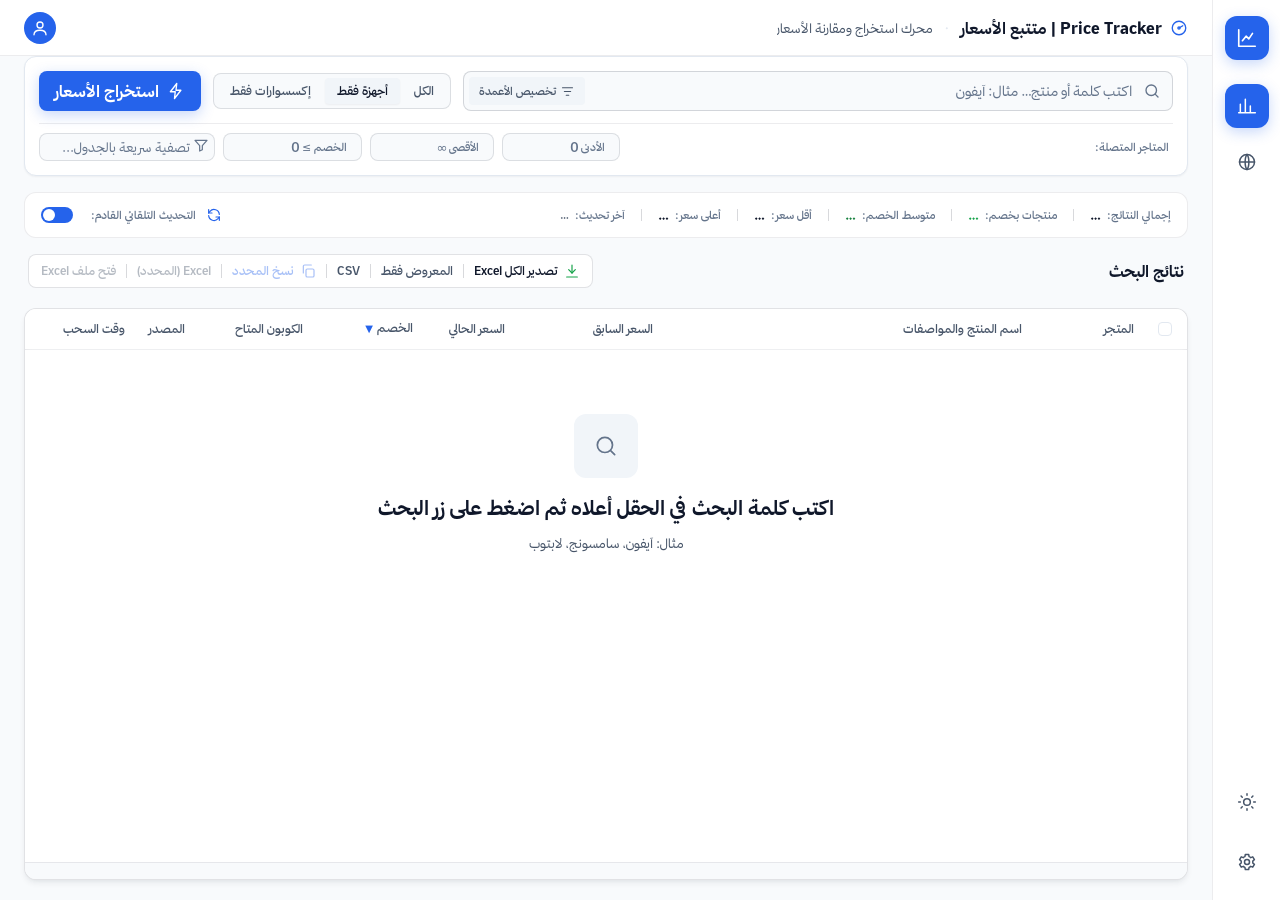
==== commit 44646c9d: "Move settings gear to rail bottom under the theme toggle; open its menu upward" ====
--- a/ui/index.html
+++ b/ui/index.html
@@ -50,6 +50,9 @@
         <svg id="themeIconMoon" class="hidden" viewBox="0 0 24 24" fill="none" stroke="currentColor" stroke-width="1.8" stroke-linecap="round" stroke-linejoin="round"><path d="M21 12.8A9 9 0 1 1 11.2 3a7 7 0 0 0 9.8 9.8z"/></svg>
         <svg id="themeIconSun" viewBox="0 0 24 24" fill="none" stroke="currentColor" stroke-width="1.8" stroke-linecap="round"><circle cx="12" cy="12" r="4"/><path d="M12 2v2M12 20v2M4.9 4.9l1.4 1.4M17.7 17.7l1.4 1.4M2 12h2M20 12h2M4.9 19.1l1.4-1.4M17.7 6.3l1.4-1.4"/></svg>
       </button>
+      <button id="settingsTopBtn" class="rail-btn" title="الإعدادات" aria-label="الإعدادات" aria-haspopup="true" aria-expanded="false">
+        <svg viewBox="0 0 24 24" fill="none" stroke="currentColor" stroke-width="1.8" stroke-linecap="round" stroke-linejoin="round"><circle cx="12" cy="12" r="3"/><path d="M19 12a7 7 0 0 0-.1-1.2l2-1.6-2-3.4-2.4 1a7 7 0 0 0-2-1.2L14 3h-4l-.5 2.6a7 7 0 0 0-2 1.2l-2.4-1-2 3.4 2 1.6A7 7 0 0 0 5 12c0 .4 0 .8.1 1.2l-2 1.6 2 3.4 2.4-1a7 7 0 0 0 2 1.2L10 21h4l.5-2.6a7 7 0 0 0 2-1.2l2.4 1 2-3.4-2-1.6c.06-.4.1-.8.1-1.2z"/></svg>
+      </button>
     </div>
   </aside>
 
@@ -68,11 +71,6 @@
         <span class="brand-sub">محرك استخراج ومقارنة الأسعار</span>
       </div>
       <div class="topbar-right">
-        <div class="topbar-settings-wrap">
-          <button id="settingsTopBtn" class="theme-btn" title="الإعدادات" aria-label="الإعدادات" aria-haspopup="true" aria-expanded="false">
-            <svg viewBox="0 0 24 24" fill="none" stroke="currentColor" stroke-width="1.8" stroke-linecap="round" stroke-linejoin="round"><circle cx="12" cy="12" r="3"/><path d="M19 12a7 7 0 0 0-.1-1.2l2-1.6-2-3.4-2.4 1a7 7 0 0 0-2-1.2L14 3h-4l-.5 2.6a7 7 0 0 0-2 1.2l-2.4-1-2 3.4 2 1.6A7 7 0 0 0 5 12c0 .4 0 .8.1 1.2l-2 1.6 2 3.4 2.4-1a7 7 0 0 0 2 1.2L10 21h4l.5-2.6a7 7 0 0 0 2-1.2l2.4 1 2-3.4-2-1.6c.06-.4.1-.8.1-1.2z"/></svg>
-          </button>
-        </div>
         <div class="avatar" title="حساب المستخدم" aria-hidden="true">
           <svg viewBox="0 0 24 24" fill="none" stroke="currentColor" stroke-width="1.8" stroke-linecap="round" stroke-linejoin="round"><circle cx="12" cy="8" r="4"/><path d="M4 21c0-4 3.6-6 8-6s8 2 8 6"/></svg>
         </div>
--- a/ui/styles.css
+++ b/ui/styles.css
@@ -257,23 +257,6 @@
   flex: 0 0 32px;
 }
 .avatar svg { width: 18px; height: 18px; }
-
-/* Theme toggle — same 32px circle language as the avatar, quiet by default. */
-.theme-btn {
-  width: 32px; height: 32px;
-  border-radius: var(--r-full);
-  background: var(--surface-container-low);
-  color: var(--on-surface-variant);
-  border: 1px solid var(--outline-20);
-  display: flex;
-  align-items: center;
-  justify-content: center;
-  flex: 0 0 32px;
-  cursor: pointer;
-  padding: 0;
-}
-.theme-btn:hover { background: var(--surface-container-high); color: var(--on-surface); }
-.theme-btn svg { width: 18px; height: 18px; }
 
 /* Light theme needs real hairlines where dark blends into itself. */
 [data-theme="light"] #topbar { border-bottom: 1px solid var(--outline-20); }
@@ -1746,10 +1729,9 @@
 }
 
 /* ===========================================================================
-   Topbar settings — glass dropdown + side panels
+   Rail settings — glass dropdown + side panels
    Single type scale (13px body / 12px hint / 15px title), 18px icons.
    =========================================================================== */
-.topbar-settings-wrap { position: relative; }
 #settingsTopBtn.active {
   background: var(--primary-container);
   color: var(--on-primary-container);
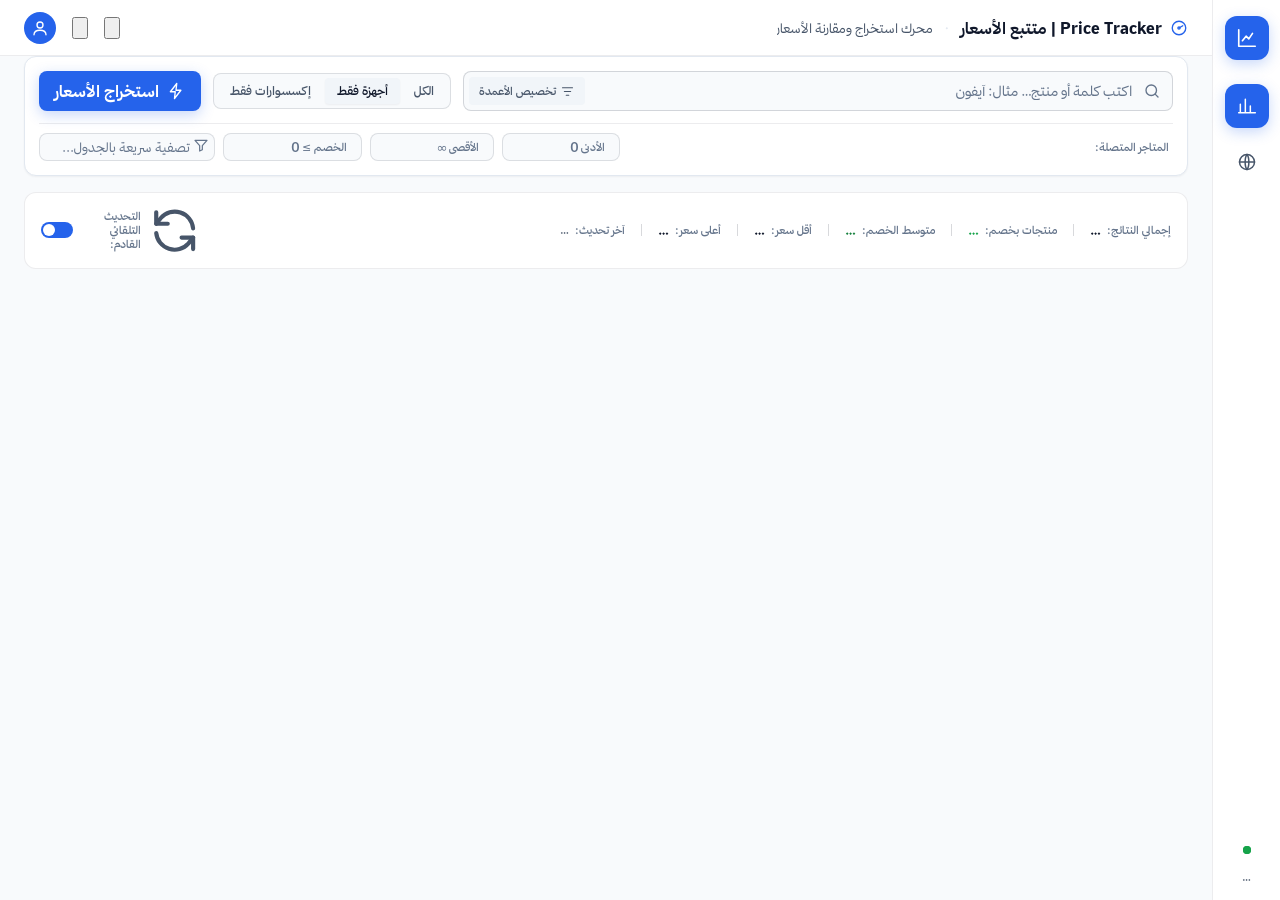
==== commit 8e5d13ee: "ui: reveal the results section on the first search The results toolbar and the table card shipped vi" ====
--- a/ui/index.html
+++ b/ui/index.html
@@ -46,13 +46,8 @@
         <svg viewBox="0 0 24 24" fill="none" stroke="currentColor" stroke-width="1.8" stroke-linecap="round" stroke-linejoin="round"><path d="M21 12a9 9 0 1 1-2.64-6.36"/><path d="M21 3v6h-6"/></svg>
         <span class="rail-update-dot" aria-hidden="true"></span>
       </button>
-      <button id="themeBtn" class="rail-btn" title="التبديل إلى الوضع الداكن" aria-label="تبديل المظهر">
-        <svg id="themeIconMoon" class="hidden" viewBox="0 0 24 24" fill="none" stroke="currentColor" stroke-width="1.8" stroke-linecap="round" stroke-linejoin="round"><path d="M21 12.8A9 9 0 1 1 11.2 3a7 7 0 0 0 9.8 9.8z"/></svg>
-        <svg id="themeIconSun" viewBox="0 0 24 24" fill="none" stroke="currentColor" stroke-width="1.8" stroke-linecap="round"><circle cx="12" cy="12" r="4"/><path d="M12 2v2M12 20v2M4.9 4.9l1.4 1.4M17.7 17.7l1.4 1.4M2 12h2M20 12h2M4.9 19.1l1.4-1.4M17.7 6.3l1.4-1.4"/></svg>
-      </button>
-      <button id="settingsTopBtn" class="rail-btn" title="الإعدادات" aria-label="الإعدادات" aria-haspopup="true" aria-expanded="false">
-        <svg viewBox="0 0 24 24" fill="none" stroke="currentColor" stroke-width="1.8" stroke-linecap="round" stroke-linejoin="round"><circle cx="12" cy="12" r="3"/><path d="M19 12a7 7 0 0 0-.1-1.2l2-1.6-2-3.4-2.4 1a7 7 0 0 0-2-1.2L14 3h-4l-.5 2.6a7 7 0 0 0-2 1.2l-2.4-1-2 3.4 2 1.6A7 7 0 0 0 5 12c0 .4 0 .8.1 1.2l-2 1.6 2 3.4 2.4-1a7 7 0 0 0 2 1.2L10 21h4l.5-2.6a7 7 0 0 0 2-1.2l2.4 1 2-3.4-2-1.6c.06-.4.1-.8.1-1.2z"/></svg>
-      </button>
+      <span class="dot-wrap" title="المحرك متصل"><span class="rail-pip"></span><span class="ping-ring" aria-hidden="true"></span></span>
+      <span class="rail-ver" id="railVer">…</span>
     </div>
   </aside>
 
@@ -71,6 +66,15 @@
         <span class="brand-sub">محرك استخراج ومقارنة الأسعار</span>
       </div>
       <div class="topbar-right">
+        <button id="themeBtn" class="theme-btn" title="التبديل إلى الوضع الداكن" aria-label="تبديل المظهر">
+          <svg id="themeIconMoon" viewBox="0 0 24 24" fill="none" stroke="currentColor" stroke-width="1.8" stroke-linecap="round" stroke-linejoin="round"><path d="M21 12.8A9 9 0 1 1 11.2 3a7 7 0 0 0 9.8 9.8z"/></svg>
+          <svg id="themeIconSun" class="hidden" viewBox="0 0 24 24" fill="none" stroke="currentColor" stroke-width="1.8" stroke-linecap="round"><circle cx="12" cy="12" r="4"/><path d="M12 2v2M12 20v2M4.9 4.9l1.4 1.4M17.7 17.7l1.4 1.4M2 12h2M20 12h2M4.9 19.1l1.4-1.4M17.7 6.3l1.4-1.4"/></svg>
+        </button>
+        <div class="topbar-settings-wrap">
+          <button id="settingsTopBtn" class="theme-btn" title="الإعدادات" aria-label="الإعدادات" aria-haspopup="true" aria-expanded="false">
+            <svg viewBox="0 0 24 24" fill="none" stroke="currentColor" stroke-width="1.8" stroke-linecap="round" stroke-linejoin="round"><circle cx="12" cy="12" r="3"/><path d="M19 12a7 7 0 0 0-.1-1.2l2-1.6-2-3.4-2.4 1a7 7 0 0 0-2-1.2L14 3h-4l-.5 2.6a7 7 0 0 0-2 1.2l-2.4-1-2 3.4 2 1.6A7 7 0 0 0 5 12c0 .4 0 .8.1 1.2l-2 1.6 2 3.4 2.4-1a7 7 0 0 0 2 1.2L10 21h4l.5-2.6a7 7 0 0 0 2-1.2l2.4 1 2-3.4-2-1.6c.06-.4.1-.8.1-1.2z"/></svg>
+          </button>
+        </div>
         <div class="avatar" title="حساب المستخدم" aria-hidden="true">
           <svg viewBox="0 0 24 24" fill="none" stroke="currentColor" stroke-width="1.8" stroke-linecap="round" stroke-linejoin="round"><circle cx="12" cy="8" r="4"/><path d="M4 21c0-4 3.6-6 8-6s8 2 8 6"/></svg>
         </div>
@@ -157,9 +161,7 @@
           </div>
           <div class="ribbon-sync">
             <div class="sync-group">
-              <button id="refreshNowBtn" class="sync-btn" type="button" title="تحديث فوري" aria-label="تحديث فوري">
-                <svg class="sync-rotate" viewBox="0 0 24 24" fill="none" stroke="currentColor" stroke-width="1.8" stroke-linecap="round" stroke-linejoin="round"><path d="M20 11a8 8 0 0 0-14-4.5L4 9"/><path d="M4 4v5h5"/><path d="M4 13a8 8 0 0 0 14 4.5L20 15"/><path d="M20 20v-5h-5"/></svg>
-              </button>
+              <svg class="sync-rotate" viewBox="0 0 24 24" fill="none" stroke="currentColor" stroke-width="1.8" stroke-linecap="round" stroke-linejoin="round"><path d="M20 11a8 8 0 0 0-14-4.5L4 9"/><path d="M4 4v5h5"/><path d="M4 13a8 8 0 0 0 14 4.5L20 15"/><path d="M20 20v-5h-5"/></svg>
               <span class="k">التحديث التلقائي القادم:</span>
               <span class="v" id="countdown"></span>
             </div>
@@ -170,8 +172,13 @@
           </div>
         </section>
 
-        <!-- ---- Table toolbar ---- -->
-        <section class="toolbar rise rise-3">
+        <!-- ---- Table toolbar ----
+             The toolbar and the table below it are one unit and both start
+             hidden: before the first search there is nothing to label, export
+             or scroll, and an empty bordered card is the loudest thing on the
+             page for no reason. showResults() in app.js reveals them on the
+             first search and replays their `rise` entrance. ---- -->
+        <section class="toolbar rise rise-3 hidden" id="resultsBar">
           <div class="toolbar-left">
             <h2 id="sectionTitle">نتائج البحث</h2>
             <span id="liveBadge" class="pill pill-live hidden">
@@ -206,7 +213,7 @@
 
         <!-- ---- The sticky data table ---- -->
           <!-- mb-3 on the sections above is the reference's own rhythm -->
-        <div class="table-card rise rise-4">
+        <div class="table-card rise rise-4 hidden" id="resultsCard">
           <div class="table-wrap">
             <table id="grid" aria-label="نتائج الأسعار">
               <thead><tr id="headRow"></tr></thead>
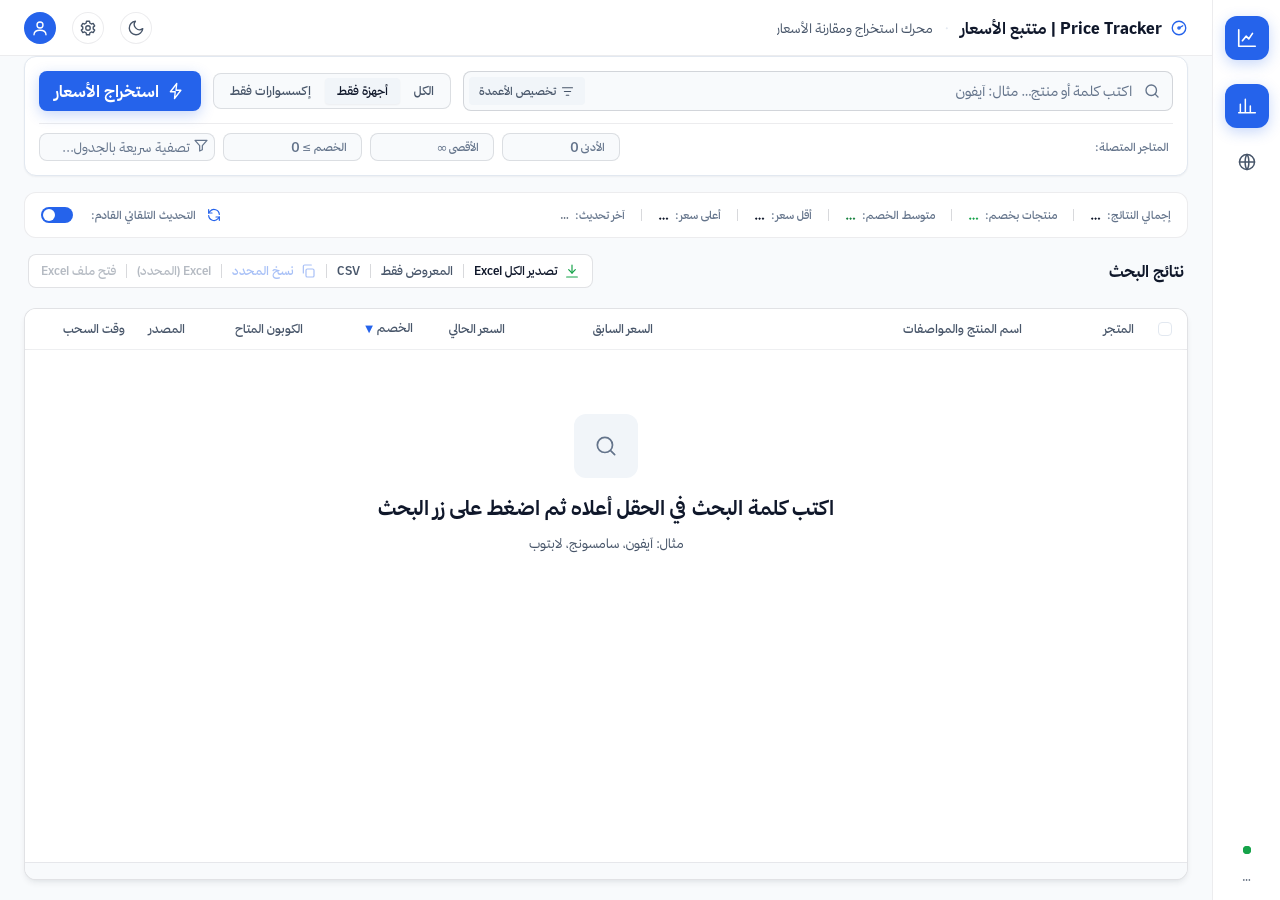
==== commit 8187648f: "Merge pull request #12 from ahmedverona34-bot/chore/ui-polish UI polish: appearance names, sources s" ====
--- a/ui/index.html
+++ b/ui/index.html
@@ -161,7 +161,9 @@
           </div>
           <div class="ribbon-sync">
             <div class="sync-group">
-              <svg class="sync-rotate" viewBox="0 0 24 24" fill="none" stroke="currentColor" stroke-width="1.8" stroke-linecap="round" stroke-linejoin="round"><path d="M20 11a8 8 0 0 0-14-4.5L4 9"/><path d="M4 4v5h5"/><path d="M4 13a8 8 0 0 0 14 4.5L20 15"/><path d="M20 20v-5h-5"/></svg>
+              <button id="refreshNowBtn" class="sync-btn" type="button" title="تحديث فوري" aria-label="تحديث فوري">
+                <svg class="sync-rotate" viewBox="0 0 24 24" fill="none" stroke="currentColor" stroke-width="1.8" stroke-linecap="round" stroke-linejoin="round"><path d="M20 11a8 8 0 0 0-14-4.5L4 9"/><path d="M4 4v5h5"/><path d="M4 13a8 8 0 0 0 14 4.5L20 15"/><path d="M20 20v-5h-5"/></svg>
+              </button>
               <span class="k">التحديث التلقائي القادم:</span>
               <span class="v" id="countdown"></span>
             </div>
@@ -172,13 +174,8 @@
           </div>
         </section>
 
-        <!-- ---- Table toolbar ----
-             The toolbar and the table below it are one unit and both start
-             hidden: before the first search there is nothing to label, export
-             or scroll, and an empty bordered card is the loudest thing on the
-             page for no reason. showResults() in app.js reveals them on the
-             first search and replays their `rise` entrance. ---- -->
-        <section class="toolbar rise rise-3 hidden" id="resultsBar">
+        <!-- ---- Table toolbar ---- -->
+        <section class="toolbar rise rise-3">
           <div class="toolbar-left">
             <h2 id="sectionTitle">نتائج البحث</h2>
             <span id="liveBadge" class="pill pill-live hidden">
@@ -213,7 +210,7 @@
 
         <!-- ---- The sticky data table ---- -->
           <!-- mb-3 on the sections above is the reference's own rhythm -->
-        <div class="table-card rise rise-4 hidden" id="resultsCard">
+        <div class="table-card rise rise-4">
           <div class="table-wrap">
             <table id="grid" aria-label="نتائج الأسعار">
               <thead><tr id="headRow"></tr></thead>
--- a/ui/styles.css
+++ b/ui/styles.css
@@ -257,6 +257,23 @@
   flex: 0 0 32px;
 }
 .avatar svg { width: 18px; height: 18px; }
+
+/* Theme toggle — same 32px circle language as the avatar, quiet by default. */
+.theme-btn {
+  width: 32px; height: 32px;
+  border-radius: var(--r-full);
+  background: var(--surface-container-low);
+  color: var(--on-surface-variant);
+  border: 1px solid var(--outline-20);
+  display: flex;
+  align-items: center;
+  justify-content: center;
+  flex: 0 0 32px;
+  cursor: pointer;
+  padding: 0;
+}
+.theme-btn:hover { background: var(--surface-container-high); color: var(--on-surface); }
+.theme-btn svg { width: 18px; height: 18px; }
 
 /* Light theme needs real hairlines where dark blends into itself. */
 [data-theme="light"] #topbar { border-bottom: 1px solid var(--outline-20); }
@@ -1729,9 +1746,10 @@
 }
 
 /* ===========================================================================
-   Rail settings — glass dropdown + side panels
+   Topbar settings — glass dropdown + side panels
    Single type scale (13px body / 12px hint / 15px title), 18px icons.
    =========================================================================== */
+.topbar-settings-wrap { position: relative; }
 #settingsTopBtn.active {
   background: var(--primary-container);
   color: var(--on-primary-container);
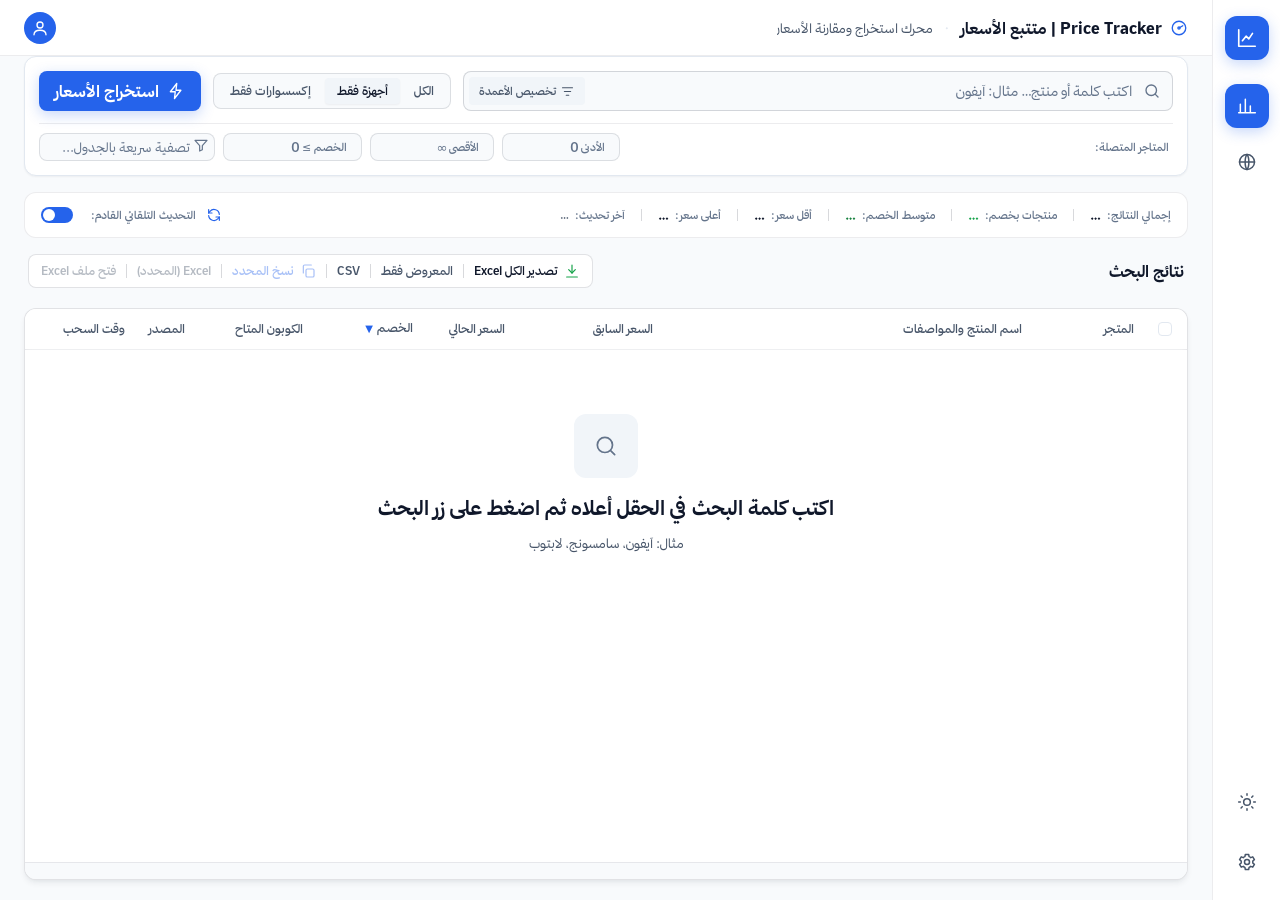
==== commit 0c5c5b91: "Merge pull request #13 from ahmedverona34-bot/chore/ui-tweaks Move theme toggle to rail bottom, show" ====
--- a/ui/index.html
+++ b/ui/index.html
@@ -46,8 +46,13 @@
         <svg viewBox="0 0 24 24" fill="none" stroke="currentColor" stroke-width="1.8" stroke-linecap="round" stroke-linejoin="round"><path d="M21 12a9 9 0 1 1-2.64-6.36"/><path d="M21 3v6h-6"/></svg>
         <span class="rail-update-dot" aria-hidden="true"></span>
       </button>
-      <span class="dot-wrap" title="المحرك متصل"><span class="rail-pip"></span><span class="ping-ring" aria-hidden="true"></span></span>
-      <span class="rail-ver" id="railVer">…</span>
+      <button id="themeBtn" class="rail-btn" title="التبديل إلى الوضع الداكن" aria-label="تبديل المظهر">
+        <svg id="themeIconMoon" class="hidden" viewBox="0 0 24 24" fill="none" stroke="currentColor" stroke-width="1.8" stroke-linecap="round" stroke-linejoin="round"><path d="M21 12.8A9 9 0 1 1 11.2 3a7 7 0 0 0 9.8 9.8z"/></svg>
+        <svg id="themeIconSun" viewBox="0 0 24 24" fill="none" stroke="currentColor" stroke-width="1.8" stroke-linecap="round"><circle cx="12" cy="12" r="4"/><path d="M12 2v2M12 20v2M4.9 4.9l1.4 1.4M17.7 17.7l1.4 1.4M2 12h2M20 12h2M4.9 19.1l1.4-1.4M17.7 6.3l1.4-1.4"/></svg>
+      </button>
+      <button id="settingsTopBtn" class="rail-btn" title="الإعدادات" aria-label="الإعدادات" aria-haspopup="true" aria-expanded="false">
+        <svg viewBox="0 0 24 24" fill="none" stroke="currentColor" stroke-width="1.8" stroke-linecap="round" stroke-linejoin="round"><circle cx="12" cy="12" r="3"/><path d="M19 12a7 7 0 0 0-.1-1.2l2-1.6-2-3.4-2.4 1a7 7 0 0 0-2-1.2L14 3h-4l-.5 2.6a7 7 0 0 0-2 1.2l-2.4-1-2 3.4 2 1.6A7 7 0 0 0 5 12c0 .4 0 .8.1 1.2l-2 1.6 2 3.4 2.4-1a7 7 0 0 0 2 1.2L10 21h4l.5-2.6a7 7 0 0 0 2-1.2l2.4 1 2-3.4-2-1.6c.06-.4.1-.8.1-1.2z"/></svg>
+      </button>
     </div>
   </aside>
 
@@ -66,15 +71,6 @@
         <span class="brand-sub">محرك استخراج ومقارنة الأسعار</span>
       </div>
       <div class="topbar-right">
-        <button id="themeBtn" class="theme-btn" title="التبديل إلى الوضع الداكن" aria-label="تبديل المظهر">
-          <svg id="themeIconMoon" viewBox="0 0 24 24" fill="none" stroke="currentColor" stroke-width="1.8" stroke-linecap="round" stroke-linejoin="round"><path d="M21 12.8A9 9 0 1 1 11.2 3a7 7 0 0 0 9.8 9.8z"/></svg>
-          <svg id="themeIconSun" class="hidden" viewBox="0 0 24 24" fill="none" stroke="currentColor" stroke-width="1.8" stroke-linecap="round"><circle cx="12" cy="12" r="4"/><path d="M12 2v2M12 20v2M4.9 4.9l1.4 1.4M17.7 17.7l1.4 1.4M2 12h2M20 12h2M4.9 19.1l1.4-1.4M17.7 6.3l1.4-1.4"/></svg>
-        </button>
-        <div class="topbar-settings-wrap">
-          <button id="settingsTopBtn" class="theme-btn" title="الإعدادات" aria-label="الإعدادات" aria-haspopup="true" aria-expanded="false">
-            <svg viewBox="0 0 24 24" fill="none" stroke="currentColor" stroke-width="1.8" stroke-linecap="round" stroke-linejoin="round"><circle cx="12" cy="12" r="3"/><path d="M19 12a7 7 0 0 0-.1-1.2l2-1.6-2-3.4-2.4 1a7 7 0 0 0-2-1.2L14 3h-4l-.5 2.6a7 7 0 0 0-2 1.2l-2.4-1-2 3.4 2 1.6A7 7 0 0 0 5 12c0 .4 0 .8.1 1.2l-2 1.6 2 3.4 2.4-1a7 7 0 0 0 2 1.2L10 21h4l.5-2.6a7 7 0 0 0 2-1.2l2.4 1 2-3.4-2-1.6c.06-.4.1-.8.1-1.2z"/></svg>
-          </button>
-        </div>
         <div class="avatar" title="حساب المستخدم" aria-hidden="true">
           <svg viewBox="0 0 24 24" fill="none" stroke="currentColor" stroke-width="1.8" stroke-linecap="round" stroke-linejoin="round"><circle cx="12" cy="8" r="4"/><path d="M4 21c0-4 3.6-6 8-6s8 2 8 6"/></svg>
         </div>
--- a/ui/styles.css
+++ b/ui/styles.css
@@ -257,23 +257,6 @@
   flex: 0 0 32px;
 }
 .avatar svg { width: 18px; height: 18px; }
-
-/* Theme toggle — same 32px circle language as the avatar, quiet by default. */
-.theme-btn {
-  width: 32px; height: 32px;
-  border-radius: var(--r-full);
-  background: var(--surface-container-low);
-  color: var(--on-surface-variant);
-  border: 1px solid var(--outline-20);
-  display: flex;
-  align-items: center;
-  justify-content: center;
-  flex: 0 0 32px;
-  cursor: pointer;
-  padding: 0;
-}
-.theme-btn:hover { background: var(--surface-container-high); color: var(--on-surface); }
-.theme-btn svg { width: 18px; height: 18px; }
 
 /* Light theme needs real hairlines where dark blends into itself. */
 [data-theme="light"] #topbar { border-bottom: 1px solid var(--outline-20); }
@@ -1746,10 +1729,9 @@
 }
 
 /* ===========================================================================
-   Topbar settings — glass dropdown + side panels
+   Rail settings — glass dropdown + side panels
    Single type scale (13px body / 12px hint / 15px title), 18px icons.
    =========================================================================== */
-.topbar-settings-wrap { position: relative; }
 #settingsTopBtn.active {
   background: var(--primary-container);
   color: var(--on-primary-container);
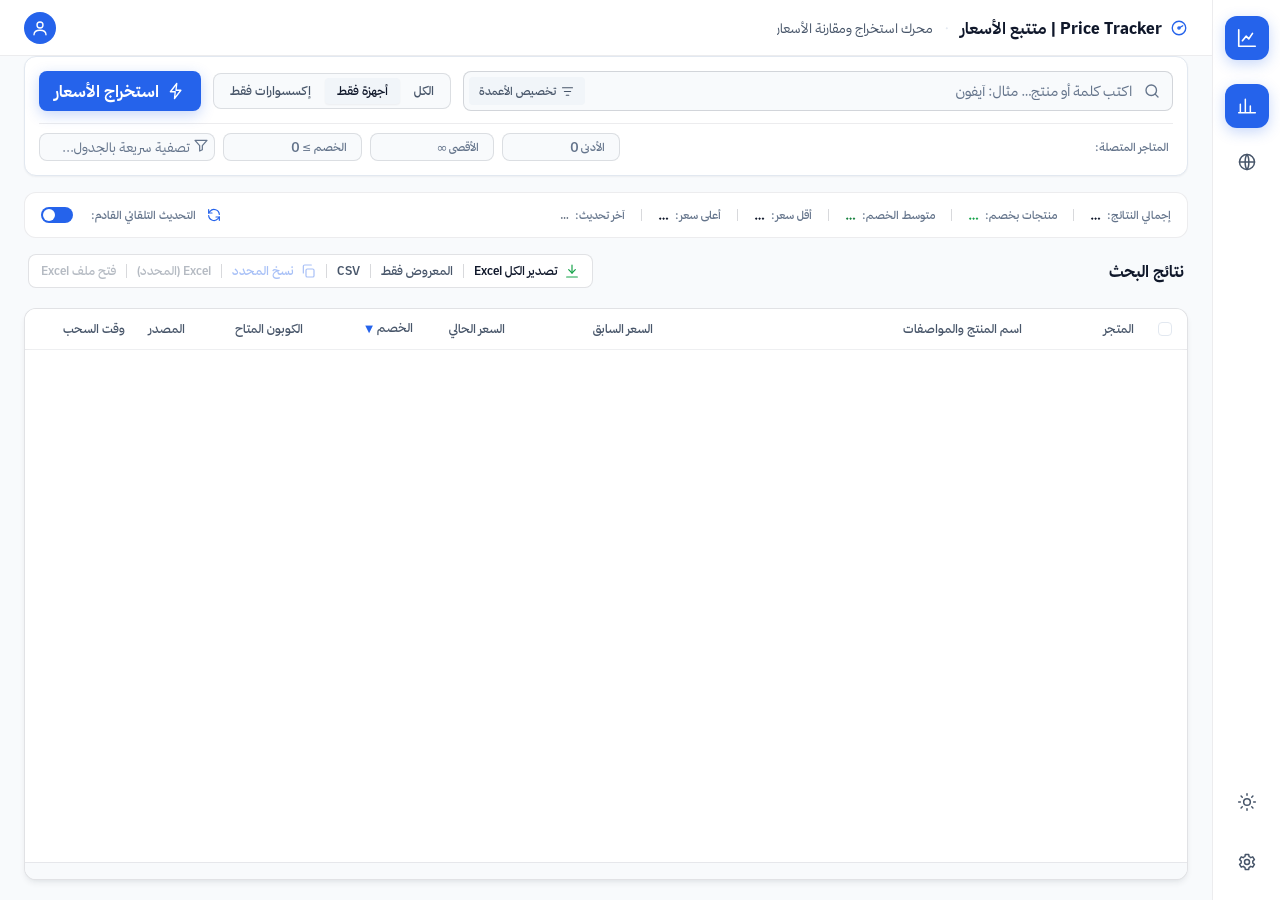
==== commit 246d3c2c: "Show a skeleton while searching instead of the startup prompt The empty-state box told the user to t" ====
--- a/ui/index.html
+++ b/ui/index.html
@@ -212,13 +212,9 @@
               <thead><tr id="headRow"></tr></thead>
               <tbody id="tbody"></tbody>
             </table>
-            <div id="empty" class="empty">
-              <span class="empty-mark float-subtle">
-                <svg viewBox="0 0 24 24" fill="none" stroke="currentColor" stroke-width="1.6" stroke-linecap="round" stroke-linejoin="round"><circle cx="11" cy="11" r="7"/><path d="M20 20l-3.5-3.5"/></svg>
-              </span>
-              <h3>اكتب كلمة البحث في الحقل أعلاه ثم اضغط على زر البحث</h3>
-              <p>مثال: آيفون، سامسونج، لابتوب</p>
-            </div>
+            <!-- No startup prompt: the table starts bare and the skeleton takes
+                 over the moment a search runs. This panel is only for a search
+                 that came back with nothing. -->
             <div id="noMatch" class="empty hidden">
               <span class="empty-mark float-subtle">
                 <svg viewBox="0 0 24 24" fill="none" stroke="currentColor" stroke-width="1.6" stroke-linecap="round" stroke-linejoin="round"><path d="M12 8v5"/><path d="M12 16.5v.5"/><circle cx="12" cy="12" r="9"/></svg>
--- a/ui/styles.css
+++ b/ui/styles.css
@@ -1182,16 +1182,46 @@
 }
 .empty p { margin: 0; font-size: var(--fs-body-sm-size); line-height: var(--fs-body-sm-lh); color: var(--on-surface-variant); }
 
-.skel-row td { padding: 14px var(--space-md); }
-.skel-row .bar {
+/* Skeleton placeholders. One shimmer sweep shared by every bar via a single
+   animation name, and the delay is negative per row so the rows are already
+   mid-sweep on the first frame instead of all pulsing in lockstep — which
+   reads as a strobe rather than as loading. */
+.skel-row {
+  /* The row fade-up is scroll-driven; a placeholder must not animate in. */
+  animation: none !important;
+}
+.skel-row td { padding: 12px var(--space-md); }
+.skel-row .sk {
+  display: block;
   height: 12px;
   border-radius: var(--r-full);
   background: linear-gradient(90deg, var(--surface-container-high) 0%,
               var(--surface-container-highest) 50%, var(--surface-container-high) 100%);
   background-size: 200% 100%;
-  animation: shimmer 1.2s linear infinite;
-}
+  animation: shimmer 1.4s linear infinite;
+  animation-delay: calc(var(--skel-i, 0) * -140ms);
+}
+/* Two-line product title, same as the real cell stacks its name and hint. */
+.skel-row .sk-sub { margin-top: 8px; opacity: .6; }
+.skel-row .sk-thumb {
+  width: 40px; height: 40px;
+  border-radius: var(--r-lg);
+}
+.skel-row .sk-round {
+  width: 28px; height: 28px;
+  border-radius: var(--r-full);
+}
+.skel-row .sk-check {
+  width: 15px; height: 15px;
+  border-radius: 4px;
+}
+/* Numeric columns are right-aligned, so their placeholder sits with them
+   instead of hanging off the far edge. */
+.skel-row td.num .sk { margin-left: auto; }
 @keyframes shimmer { from { background-position: 200% 0; } to { background-position: -200% 0; } }
+@media (prefers-reduced-motion: reduce) {
+  .skel-row .sk { animation: none; }
+}
 
 /* ===========================================================================
    Sources / status / settings
--- a/ui/animations.css
+++ b/ui/animations.css
@@ -61,7 +61,9 @@
    Project glue — positioning + theme tokens only.
    =========================================================================== */
 
-/* Light theme glow follows the light secondary token (#16a34a). */
+/* Default light-theme discount glow, following the light secondary token
+   (#16a34a). The appearance presets carry their own --accent-rgb in
+   tokens.css, so this only covers appearance = default. */
 [data-theme="light"] { --accent-rgb: 22, 163, 74; }
 
 /* Ping-ring wrapper: relatively positioned, sized by the dot it holds; the
@@ -110,6 +112,30 @@
   }
 }
 
+/* Search results landing on the skeleton: the same fade-up keyframe the window
+   already uses, with a short per-row stagger. Scroll-driven row reveals cannot
+   cover this case — rows drawn while already inside the viewport start at their
+   final state, so a result set that arrives under the user's eyes would just
+   pop in. Only the first screenful is staggered; past that the rows are below
+   the fold and the scroll timeline takes over as they scroll in. */
+@media (prefers-reduced-motion: no-preference) {
+  @supports (animation-timeline: view()) {
+    #grid tbody.landed tr {
+      animation: row-fade-in 0.42s cubic-bezier(0.16, 1, 0.3, 1) both;
+      animation-timeline: auto;
+    }
+    #grid tbody.landed tr:nth-child(1) { animation-delay: 0ms; }
+    #grid tbody.landed tr:nth-child(2) { animation-delay: 45ms; }
+    #grid tbody.landed tr:nth-child(3) { animation-delay: 90ms; }
+    #grid tbody.landed tr:nth-child(4) { animation-delay: 135ms; }
+    #grid tbody.landed tr:nth-child(5) { animation-delay: 180ms; }
+    #grid tbody.landed tr:nth-child(6) { animation-delay: 225ms; }
+    #grid tbody.landed tr:nth-child(7) { animation-delay: 270ms; }
+    #grid tbody.landed tr:nth-child(8) { animation-delay: 315ms; }
+    #grid tbody.landed tr:nth-child(n+9) { animation-delay: 350ms; }
+  }
+}
+
 /* First-paint entrances for the static page sections, reusing the same
    fade-up keyframe so the whole window speaks one motion language. */
 .rise { animation: row-fade-in 0.5s cubic-bezier(0.16, 1, 0.3, 1) both; }
